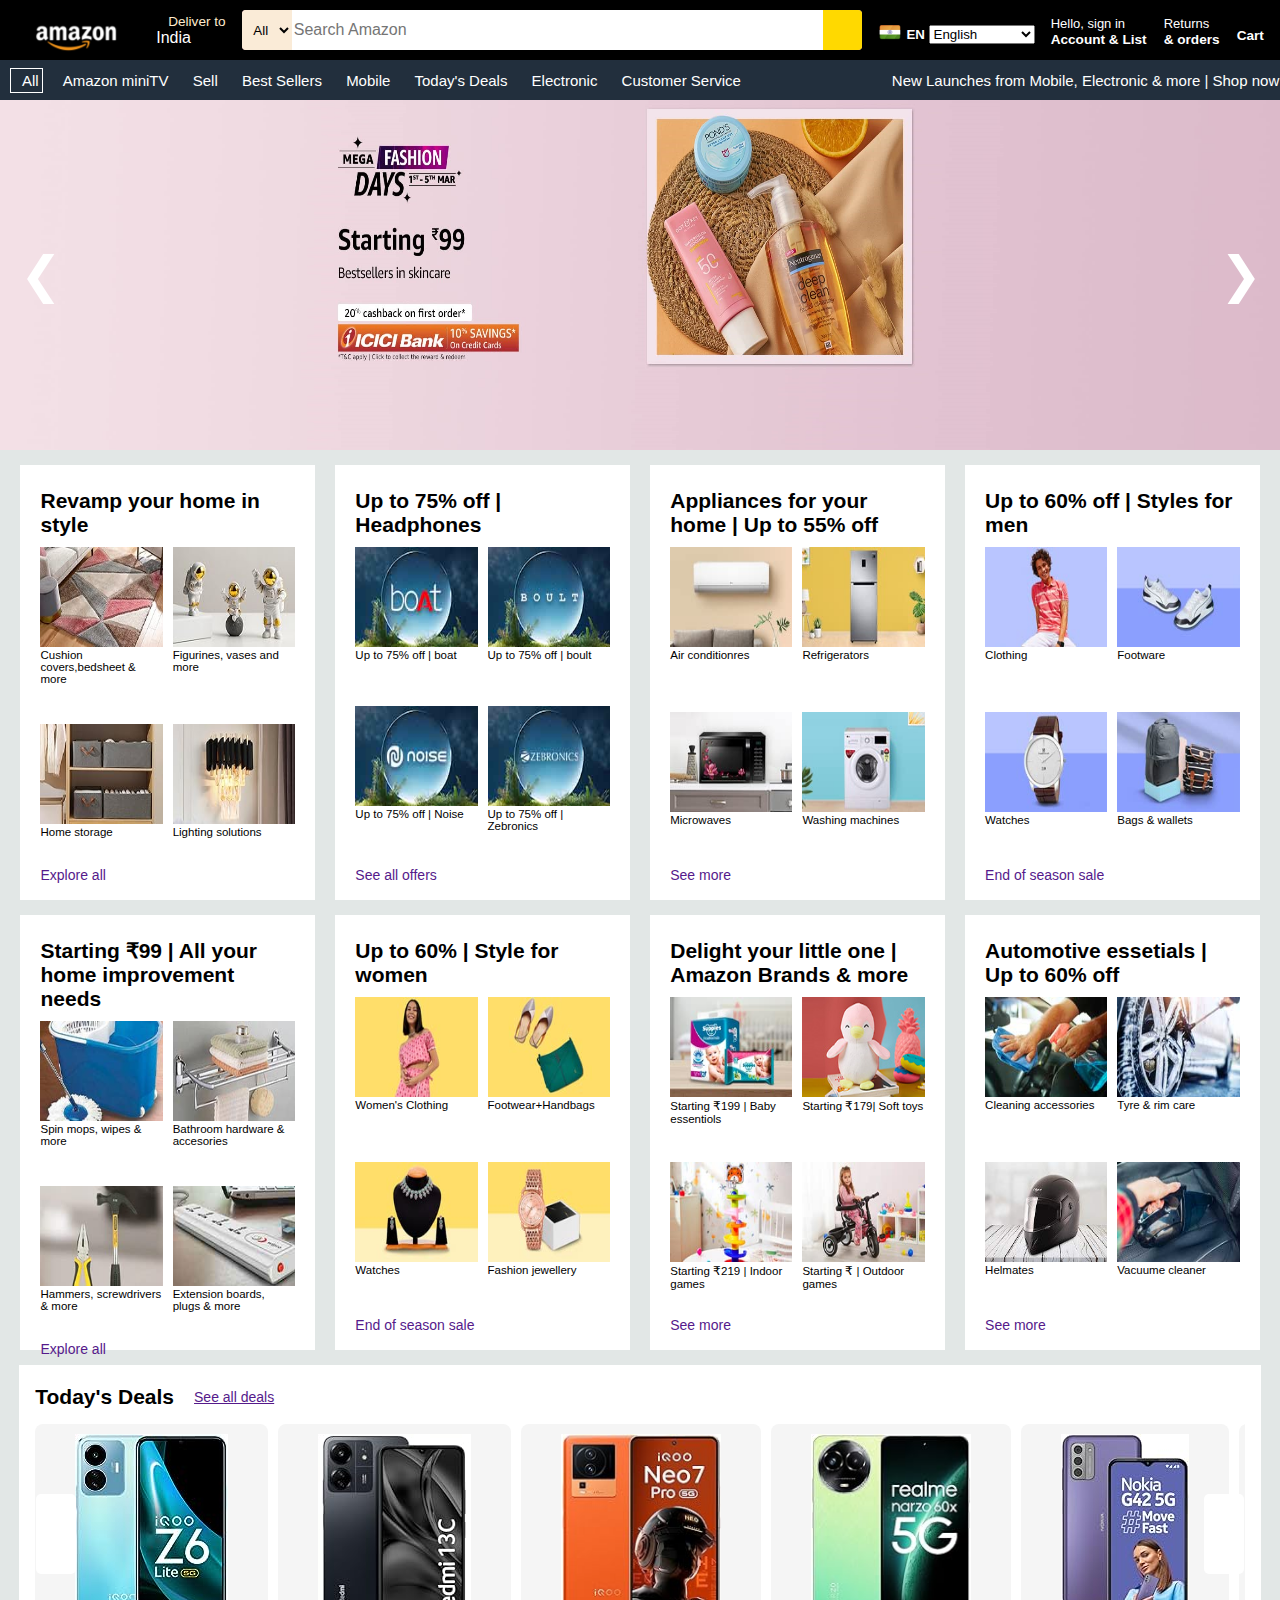
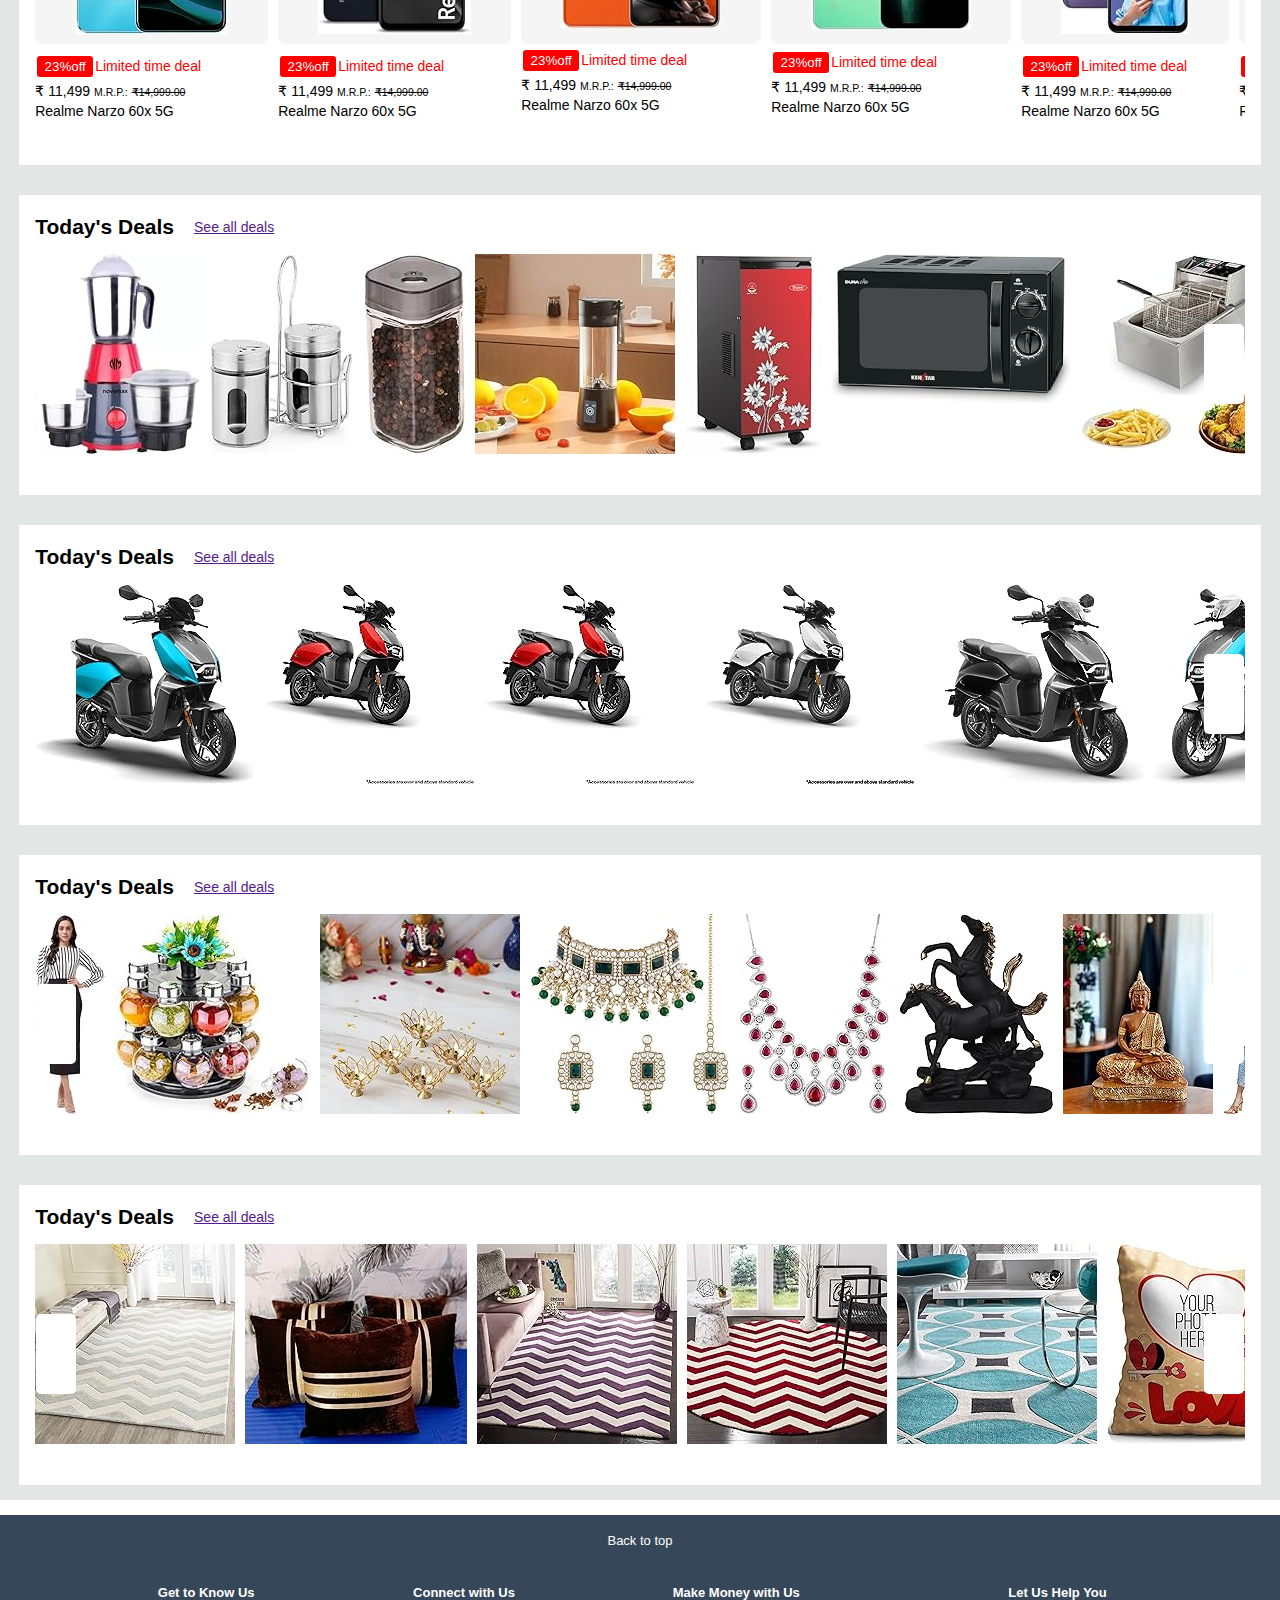
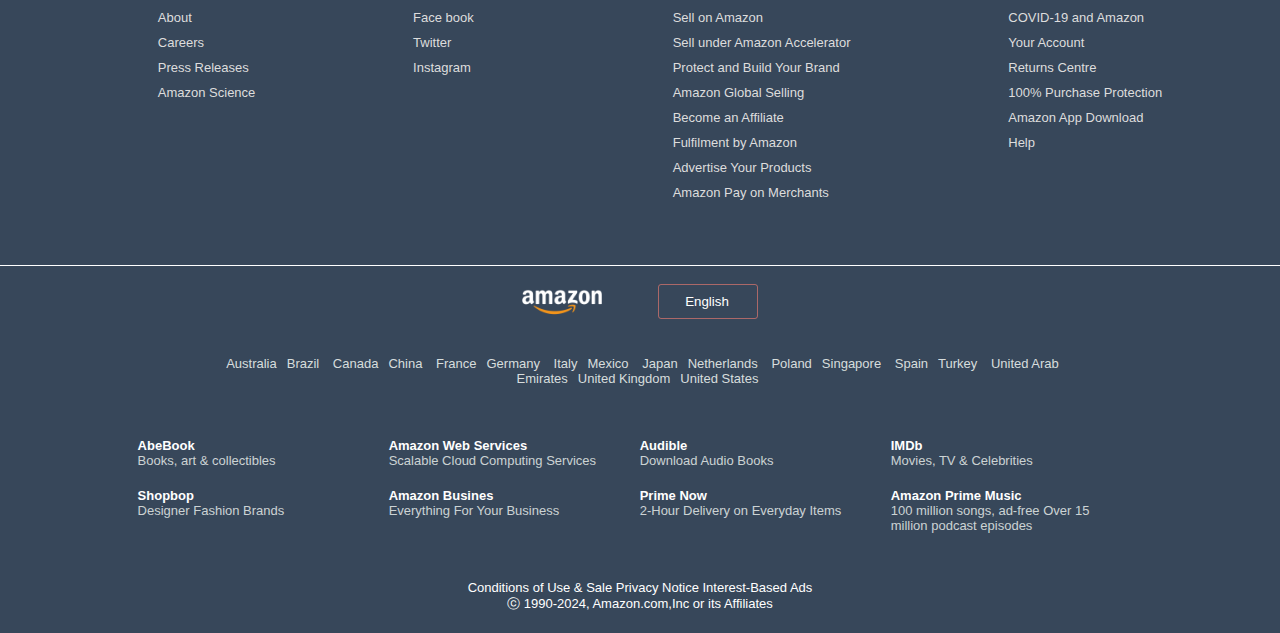
==== index.html @ b61727db "update" ====
<!DOCTYPE html>
<html lang="en">

<head>
  <meta charset="UTF-8">
  <meta name="viewport" content="width=device-width, initial-scale=1.0">
  <link rel="stylesheet" href="https://cdnjs.cloudflare.com/ajax/libs/font-awesome/6.4.0/css/all.min.css"
    integrity="sha512-iecdLmaskl7CVkqkXNQ/ZH/XLlvWZOJyj7Yy7tcenmpD1ypASozpmT/E0iPtmFIB46ZmdtAc9eNBvH0H/ZpiBw=="
    crossorigin="anonymous" referrerpolicy="no-referrer" />
  <link rel="stylesheet" href="style.css">
  <link rel="stylesheet" href="style2.css">
  <title>Amazon</title>
</head>

<body>

  <!-- left slide menu bar -->
  <div class="sidebar">
    <div class="hdn-head">
      <div class="sign">
        <i class="fa-solid fa-circle-user"></i>
        <h2>Hello, Sign in</h2>
      </div>
        <div class="xmark" onclick="toggleSidebar()"><i class="fa-solid fa-xmark"></i></div>
    </div>
    <div class="hdn-content">
        <h3>Digital Content & Devices</h3>
        <ul>
            <div>
                <li>Amazon Music</li><i class="fa-solid fa-angle-right"></i>
            </div>
            <div>
                <li>Kindle E-Readers & Books</li><i class="fa-solid fa-angle-right"></i>
            </div>
            <div>
                <li>Appstore for Android</li><i class="fa-solid fa-angle-right"></i>
            </div>
        </ul>
        <div class="line"></div>
    </div>
    <div class="hdn-content">
        <h3>Shop By Department</h3>
        <ul>
            <div>
                <li>Electronics</li><i class="fa-solid fa-angle-right"></i>
            </div>
            <div>
                <li>Computers</li><i class="fa-solid fa-angle-right"></i>
            </div>
            <div>
                <li>Smart Homes</li><i class="fa-solid fa-angle-right"></i>
            </div>
            <div>
                <li>Arts & Crafts</li><i class="fa-solid fa-angle-right"></i>
            </div>
        </ul>
        <div class="line"></div>
    </div>
    <div class="hdn-content">
        <h3>Programs & Features</h3>
        <ul>
            <div>
                <li>Gift Cards & Mobile Recharges</li><i class="fa-solid fa-angle-right"></i>
            </div>
            <div>
                <li>Flight Tickets</li><i class="fa-solid fa-angle-right"></i>
            </div>
            <div>
                <li>Clearance Store</li><i class="fa-solid fa-angle-right"></i>
            </div>
        </ul>
        <div class="line"></div>
    </div>
</div>
<!-- <div class="xmark" onclick="toggleSidebar()"><i class="fa-solid fa-xmark"></i></div> -->



  <header class="hide">
    <div class="navbar">
      <div class="nav-logo border">
        <div class="logo"></div>
        <!-- <span>.in</span> -->
      </div>
      <div class="nav-address border">
        <p class="address1">Deliver to</p>
        <div class="add-icon">
          <i class="fa-solid fa-location-dot"></i>
          <p class="address2">India</p>
        </div>
      </div>
      <div class="nav-search">
        <select class="search-select">
          <option>All</option>
          <option>Alexa Skills</option>
          <option>All Category</option>
          <option>Amazon Device</option>
          <option>Amazon Fashion</option>
          <option>Amazon Pharmacy</option>
        </select>
        <input placeholder="Search Amazon" class="search-input">
        <div class="search-icon">
          <i class="fa-solid fa-magnifying-glass"></i>

        </div>
      </div>
      <div class="lang">
        <img src="India-flag-icon-on-transparent-background-PNG-removebg-preview.png" alt="#">
        <!-- <h5>EN <span class="down"><select name="" id=""></select><i class="fa-solid fa-caret-down"></i></span></h5> -->
        <h5>EN <span class="down"><select name="" id="">
              <option value="">English</option>
              <option value="">हिन्दी - HI</option>
              <option value="">தமிழ் - TA</option>
              <option value="">తెలుగు - TE </option>
              <option value="">ಕನ್ನಡ - KN</option>
              <option value="">മലയാളം - ML</option>
              <option value="">বাংলা - BN</option>
              <option value="">मराठी - MR</option>
            </select></span></h5>
      </div>
      <div class="nav-singin border">
        <p><span>Hello, sign in</span></p>
        <p class="nav-secpanel-allond">Account & List <span class="down"><i class="fa-solid fa-caret-down"></i></span>
        </p>
      </div>
      <div class="nav-return border">
        <p><span>Returns</span></p>
        <p class="nav-second">& orders</p>

      </div>
      <div class="nav-cart border">
        <i class="fa-solid fa-cart-shopping"></i>
        Cart
      </div>
    </div>
  </header>

  <div class="panel hide">
    <div class="menu" onclick="toggleSidebar()">
    <i class="fa-solid fa-bars"></i>
     All
    </div>
    <div class="panel-ops">
      <p>Amazon miniTV</p>
      <p>Sell</p>
      <p>Best Sellers</p>
      <p>Mobile</p>
      <p>Today's Deals</p>
      <p>Electronic</p>
      <p>Customer Service</p>

    </div>
    <div class="panel-deal">
      New Launches from Mobile, Electronic & more | Shop now
    </div>

  </div>

  <div class="hero-section">
    <button class="display-btn" onclick="plusDivs(-1)">&#10094;</button>
    <img class="mySlides" src="Slide pics/Skincare-PC._CB579999615_.jpg">
    <img class="mySlides" src="Slide pics/D103625178_DesktopTallHero_3000x1200._CB574597993_.jpg">
    <img class="mySlides" src="Slide pics/PC_Hero_1_3000._CB582457311_.jpg">
    <img class="mySlides" src="Slide pics/UNREC_-_CURTAINS_3000x1200_PC_4thmarch._CB579998728_.jpg">
    <img class="mySlides" src="Slide pics/Under_1499_Tallhero_3000x1200._CB581730972_ (1).jpg">
    <img class="mySlides" src="Slide pics/WA_ETH_2x._CB580026909_.jpg">
    <button class="display-btn" onclick="plusDivs(1)">&#10095;</button>
  </div>
  </div>
  <div class="shop-section">
    <div class="box1 box">
      <div class="box-content">
        <h2>Revamp your home in style</h2>
        <!-- <div class="box-img" style="background-image: url('box1_image.jpg');"></div> -->
        <div class="box-img">
          <div class="img">
            <img src="serve/home style/186x116_Home_furnishings_2._SY116_CB584596691_.jpg" alt="#">
            <span>Cushion covers,bedsheet & more</span>
          </div>
          <div class="img">
            <img src="serve/home style/186x116_Home_decor_1._SY116_CB584596691_.jpg" alt="#">
            <span>Figurines, vases and more</span>
          </div>
          <div class="img">
            <img src="serve/home style/186x116_Home_storage_1._SY116_CB584596691_.jpg" alt="#">
            <span>Home storage</span>
          </div>
          <div class="img">
            <img src="serve/home style/186x116_Home_lighting_2._SY116_CB584596691_.jpg" alt="#">
            <span>Lighting solutions</span>
          </div>
        </div>
        <p><a href="">Explore all</a></p>
      </div>
    </div>
    <div class="box2 box">
      <div class="box-content">
        <h2>Up to 75% off | Headphones</h2>
        <!-- <div class="box-img" style="background-image: url('box2_image.jpg');"></div> -->
        <div class="box-img">
          <div class="img">
            <img src="serve/sound/Boat_Desktop_Qc_1x._SY116_CB577919562_.jpg" alt="#">
            <span>Up to 75% off | boat</span>
          </div>
          <div class="img">
            <img src="serve/sound/Boult_Desktop_Qc_1x._SY116_CB577919562_.jpg" alt="#">
            <span>Up to 75% off | boult</span>
          </div>
          <div class="img">
            <img src="serve/sound/Noise_Desktop_Qc_1x._SY116_CB577919562_.jpg" alt="#">
            <span>Up to 75% off | Noise</span>
          </div>
          <div class="img">
            <img src="serve/sound/Zebronics_Desktop_Qc_1x._SY116_CB577919562_.jpg" alt="#">
            <span>Up to 75% off | Zebronics</span>
          </div>
        </div>
        <p><a href="">See all offers</a></p>
      </div>
    </div>
    <div class="box3 box">
      <div class="box-content">
        <h2>Appliances for your home | Up to 55% off</h2>
        <!-- <div class="box-img" style="background-image: url('box3_image.jpg');"></div> -->
        <div class="box-img">
          <div class="img">
            <img src="serve/home/Appliances-QC-PC-186x116--B08RDL6H79._SY116_CB667322346_.jpg" alt="#">
            <span>Air conditionres</span>
          </div>
          <div class="img">
            <img src="serve/home/Appliances-QC-PC-186x116--B08345R1ZW._SY116_CB667322346_.jpg" alt="#">
            <span>Refrigerators</span>
          </div>
          <div class="img">
            <img src="serve/home/Appliances-QC-PC-186x116--B07G5J5FYP._SY116_CB667322346_.jpg" alt="#">
            <span>Microwaves</span>
          </div>
          <div class="img">
            <img src="serve/home/186x116---wm._SY116_CB667322346_.jpg" alt="#">
            <span>Washing machines</span>
          </div>
        </div>
        <p><a href="">See more</a></p>
      </div>
    </div>
    <div class="box4 box">
      <div class="box-content">
        <h2>Up to 60% off | Styles for men</h2>
        <!-- <div class="box-img" style="background-image: url('box4_image.jpg');"></div> -->
        <div class="box-img">
          <div class="img">
            <img src="serve/man style/MF-1-186-116._SY116_CB636110853_.jpg" alt="#">
            <span>Clothing</span>
          </div>
          <div class="img">
            <img src="serve/man style/MF-2-186-116._SY116_CB636110853_.jpg" alt="#">
            <span>Footware</span>
          </div>
          <div class="img">
            <img src="serve/man style/MF-3-186-116._SY116_CB636110853_.jpg" alt="#">
            <span>Watches</span>
          </div>
          <div class="img">
            <img src="serve/man style/MF-4-186-116._SY116_CB636110853_.jpg" alt="#">
            <span>Bags & wallets</span>
          </div>
        </div>
        <p><a href="">End of season sale</a></p>
      </div>
    </div>

    <div class="box1 box">
      <div class="box-content">
        <h2>Starting &#8377;99 | All your home improvement needs</h2>
        <!-- <div class="box-img" style="background-image: url('box5_image.jpg');"></div> -->
        <div class="box-img">
          <div class="img">
            <img src="serve/home improve/QC-adapts_186x116_4._SY116_CB600489960_.jpg" alt="#">
            <span>Spin mops, wipes & more</span>
          </div>
          <div class="img">
            <img src="serve/home improve/QC-adapts_186x116_3._SY116_CB600489960_.jpg" alt="#">
            <span>Bathroom hardware & accesories</span>
          </div>
          <div class="img">
            <img src="serve/home improve/QC-adapts_186x116_7._SY116_CB600489960_.jpg" alt="#">
            <span>Hammers, screwdrivers & more</span>
          </div>
          <div class="img">
            <img src="serve/home improve/QC-adapts_186x116_5._SY116_CB600489960_.jpg" alt="#">
            <span>Extension boards, plugs & more</span>
          </div>
        </div>
        <p><a href="">Explore all</a></p>
      </div>
    </div>
    <div class="box2 box">
      <div class="box-content">
        <h2>Up to 60% | Style for women</h2>
        <!-- <div class="box-img" style="background-image: url('box6_image.jpg');"></div> -->
        <div class="box-img">
          <div class="img">
            <img src="serve/women/WF1-186-116._SY116_CB636048992_.jpg" alt="#">
            <span>Women's Clothing</span>
          </div>
          <div class="img">
            <img src="serve/women/WF2-186-116._SY116_CB636048992_.jpg" alt="#">
            <span>Footwear+Handbags</span>
          </div>
          <div class="img">
            <img src="serve/women/WF3-186-116._SY116_CB636048992_.jpg" alt="#">
            <span>Watches</span>
          </div>
          <div class="img">
            <img src="serve/women/WF4-186-116._SY116_CB636048992_.jpg" alt="#">
            <span>Fashion jewellery</span>
          </div>
        </div>
        <p><a href="">End of season sale</a></p>
      </div>
    </div>
    <div class="box3 box">
      <div class="box-content">
        <h2>Delight your little one | Amazon Brands & more</h2>
        <!-- <div class="box-img" style="background-image: url('box7_image.jpg');"></div> -->
        <div class="box-img">
          <div class="img">
            <img src="serve/little one/QC_186x116_1._SY116_CB595777477_.jpg" alt="#">
            <span>Starting &#8377;199 | Baby essentiols</span>
          </div>
          <div class="img">
            <img src="serve/little one/1xDesktopQuadcardw_title-Card_3._SY116_CB572041871_.jpg" alt="#">
            <span>Starting &#8377;179| Soft toys</span>
          </div>
          <div class="img">
            <img src="serve/little one/QC_PC_186x116_6._SY116_CB585042283_.jpg" alt="#">
            <span>Starting &#8377;219 | Indoor games</span>
          </div>
          <div class="img">
            <img src="serve/little one/QC_PC_186x116_7._SY116_CB585040546_.jpg" alt="#">
            <span>Starting &#8377; | Outdoor games</span>
          </div>
        </div>
        <p><a href="">See more</a></p>
      </div>
    </div>
    <div class="box4 box">
      <div class="box-content">
        <h2>Automotive essetials | Up to 60% off</h2>
        <!-- <div class="box-img" style="background-image: url('box8_image.jpg');"></div> -->
        <div class="box-img">
          <div class="img">
            <img src="serve/Aotomative/Glasscare1X._SY116_CB410830553_.jpg" alt="#">
            <span>Cleaning accessories</span>
          </div>
          <div class="img">
            <img src="serve/Aotomative/Rim_tyrecare1x._SY116_CB410830552_.jpg" alt="#">
            <span>Tyre & rim care </span>
          </div>
          <div class="img">
            <img src="serve/Aotomative/Vega_helmet_186x116._SY116_CB405090404_.jpg" alt="#">
            <span>Helmates</span>
          </div>
          <div class="img">
            <img src="serve/Aotomative/Vaccum1x._SY116_CB410830552_.jpg" alt="#">
            <span>Vacuume cleaner</span>
          </div>
        </div>
        <p><a href="">See more</a></p>
      </div>
    </div>

    <!-- Today's Deal section -->

    <div class="items-sets" id="Slide-shop-item">
      <div class="Slider">
        <div class="info">
          <h2>Today's Deals</h2> <span><a href="">See all deals</a></span>
        </div>
        <!-- <button class="slide-btn" onclick="slider()">&#10094;</button> -->
          <div class="l-btn"><i class="fa-solid fa-chevron-left"></i></div>
          <div class="r-btn"><i class="fa-solid fa-chevron-right"></i></div>
        <div class="items">
          <!-- Today item -->
        </div>
        <!-- <button class="slide-btn" onclick="slider()">&#10095;</button> -->
      </div>
    </div>

    <!-- kitchen-sets deal -->

    <div class="items-sets">
      <div class="Slider">
        <div class="info">
          <h2>Today's Deals</h2> <span><a href="">See all deals</a></span>
        </div>
        <!-- <button class="slide-btn" onclick="slider()">&#10094;</button> -->
          <div class="l-btn l-btna "><i class="fa-solid fa-chevron-left"></i></div>
          <div class="r-btn l-btnb"><i class="fa-solid fa-chevron-right"></i></div>
        <div class="kitchens">
          <!-- Today item -->
        </div>
        <!-- <button class="slide-btn" onclick="slider()">&#10095;</button> -->
      </div>
    </div>

    <!-- Electric scooter Deal section -->

    <div class="items-sets">
      <div class="Slider">
        <div class="info">
          <h2>Today's Deals</h2> <span><a href="">See all deals</a></span>
        </div>
        <!-- <button class="slide-btn" onclick="slider()">&#10094;</button> -->
          <div class="l-btn l-btnc"><i class="fa-solid fa-chevron-left"></i></div>
          <div class="r-btn l-btnd"><i class="fa-solid fa-chevron-right"></i></div>
        <div class="scooters">
          <!-- Today item -->
        </div>
        <!-- <button class="slide-btn" onclick="slider()">&#10095;</button> -->
      </div>
    </div>

    <!-- new arrivals Deal section -->
    <div class="items-sets">
      <div class="Slider">
        <div class="info">
          <h2>Today's Deals</h2> <span><a href="">See all deals</a></span>
        </div>
        <div class="l-btn l-btne"><i class="fa-solid fa-chevron-left"></i></div>
        <div class="r-btn l-btnf"><i class="fa-solid fa-chevron-right"></i></div>
        <!-- <button class="slide-btn" onclick="slider()">&#10094;</button> -->
        <div class="arrivals">
          <!-- Today item -->
        </div>
        <!-- <button class="slide-btn" onclick="slider()">&#10095;</button> -->
      </div>
    </div>

    <!-- Carpets, Cushion cover Deal section -->
    <div class="items-sets">
      <div class="Slider">
        <div class="info">
          <h2>Today's Deals</h2> <span><a href="">See all deals</a></span>
        </div>
        <!-- <button class="slide-btn" onclick="slider()">&#10094;</button> -->
          <div class="l-btn l-btng"><i class="fa-solid fa-chevron-left"></i></div>
          <div class="r-btn l-btnh"><i class="fa-solid fa-chevron-right"></i></div>
        <div class="carpets">
          <!-- Today item -->
        </div>
        <!-- <button class="slide-btn" onclick="slider()">&#10095;</button> -->
      </div>
    </div>


  </div>




  <!-- Fotter Part -->
  <Footer>
    <div class="foot-panel1">
      Back to top
    </div>
    <div class="foot-panel2">
      <ul>
        <h4>Get to Know Us</h4>
        <a>About</a>
        <a>Careers</a>
        <a>Press Releases</a>
        <a>Amazon Science</a>
      </ul>
      <ul>
        <h4>Connect with Us</h4>
        <a>Face book</a>
        <a>Twitter</a>
        <a>Instagram</a>
      </ul>
      <ul>
        <h4>Make Money with Us</h4>
        <a>Sell on Amazon</a>
        <a>Sell under Amazon Accelerator</a>
        <a>Protect and Build Your Brand</a>
        <a>Amazon Global Selling</a>
        <a>Become an Affiliate</a>
        <a>Fulfilment by Amazon</a>
        <a>Advertise Your Products</a>
        <a>Amazon Pay on Merchants</a>
      </ul>
      <ul>
        <h4>Let Us Help You</h4>
        <a>COVID-19 and Amazon</a>
        <a>Your Account</a>
        <a>Returns Centre</a>
        <a>100% Purchase Protection</a>
        <a>Amazon App Download</a>
        <a> Help</a>
      </ul>

    </div>

    <div class="foot-pane13">
      <div class="foot-logo">
        <div class="logo"></div>
        <button><i class="fa-solid fa-globe"></i>English</button>
      </div>
    </div>

    <div class="foot-panel4">
      <div class="foot-pane">
        <span><a href="">Australia</a></span><span><a href="">Brazil</a></span>
        <span><a href="">Canada</a></span><span><a href="">China</a></span>
        <span><a href="">France</a></span><span><a href="">Germany</a></span>
        <span><a href="">Italy</a></span><span><a href="">Mexico</a></span>
        <span><a href="">Japan</a></span><span><a href="">Netherlands</a></span>
        <span><a href="">Poland</a></span><span><a href="">Singapore</a></span>
        <span><a href="">Spain</a></span><span><a href="">Turkey</a></span>
        <span><a href="">United Arab Emirates</a></span><span><a href="">United Kingdom</a></span><span><a
            href="">United States</a></span>
      </div>
    </div>

    <div class="foot-panel5">
      <div class="uper-content">
        <div class="content">
          <h4>AbeBook</h4>
          <p>Books, art & collectibles</p>
        </div>
        <div class="content">
          <h4>Amazon Web Services</h4>
          <p>Scalable Cloud Computing Services</p>
        </div>
        <div class="content">
          <h4>Audible</h4>
          <p>Download Audio Books</p>
        </div>
        <div class="content">
          <h4>IMDb</h4>
          <p>Movies, TV & Celebrities</p>
        </div>
      </div>
      <div class="down-content">
        <div class="content">
          <h4>Shopbop</h4>
          <p>Designer Fashion Brands</p>
        </div>
        <div class="content">
          <h4>Amazon Busines</h4>
          <p>Everything For Your Business</p>
        </div>
        <div class="content">
          <h4>Prime Now</h4>
          <p>2-Hour Delivery on Everyday Items</p>
        </div>
        <div class="content">
          <h4>Amazon Prime Music</h4>
          <p>100 million songs, ad-free Over 15 million podcast episodes</p>
        </div>
      </div>
    </div>

    <div class="privacy">
      <div class="noote">
        <span>Conditions of Use & Sale</span>
        <span>Privacy Notice</span>
        <span>Interest-Based Ads</span>
      </div>
      <span>&#9426; 1990-2024, Amazon.com,Inc or its Affiliates</span>
    </div>
  </Footer>
  <script src="index.js"></script>

</body>

</html>
---- style.css ----
* {
    margin: 0;
    font-size: Arial;
    border: border-box;
    font-family: sans-serif;
}
header{
    position: sticky;
    top: 0;
    z-index: 1000;
}
.navbar {
    height: 60px;
    background-color: black;
    color: white;
    display: flex;
    align-items: center;
    justify-content: space-evenly;
    width: 100%;
}
.hide{
    /* display: none; */
}

.nav-logo {
    position: relative;
    padding-top: 20px;
    display: flex;
    height: 60px;
    width: 100px;
    background-color: ;
    margin: 10px;
}


.nav-logo span {
    margin-top: 14px;
}

.logo {
    background-image: url("amazon_logo.png");
    background-size: cover;
    height: 50px;
    width: 100px;
    /* position: fixed; */
}

.border {
    border: 1px solid transparent;
}

.border span {
    font-size: 13px;
}

.border:hover {
    border: 1px solid white;
}

/**box2**/
.address1 {
    color: blanchedalmond;
    font-size: 0.85rem;
    margin-left: 15px;

}

.address2 {
    font-size: 1rem;
    margin-left: 3px;
}

.add-icon {
    display: flex;
    align-items: center;
}

/**box3**/
.nav-search {
    display: flex;
    justify-content: space-evenly;
    background-color: pink;
    width: 620px;
    height: 40px;
    border-radius: 4px;
}

.search-select {
    background-color: antiquewhite;
    width: 50px;
    text-align: center;
    border-top-left-radius: 4px;
    border-bottom-left-radius: 4px;
    border: none;
}

.search-input {
    width: 100%;
    font-size: 1rem;
    border: none;
}

.search-icon {
    width: 45px;
    display: flex;
    justify-content: center;
    align-items: center;
    font-size: 1.2rem;
    background-color: rgb(255, 217, 0);
    border-top-right-radius: 4px;
    border-bottom-right-radius: 4px;
    color: black;
}

.nav-search:hover {
    border: 2px solid orange;
}

.lang {
    margin-top: 5px;
    display: flex;
    gap: 3px;
}

.lang h5 {
    margin-top: 3px;
}

.lang img {
    height: 20px;
}

.down {
    color: #e2e7e6e3;
}

/**box 4 **/
span {
    font: size 0.5rem;
}

.nav-second,
.nav-secpanel-allond {
    font-size: 0.85em;
    font-weight: 700;
}

/**box6 **/
.nav-cart i {
    font-size: 30px;
}

.nav-cart {
    font-size: 0.85rem;
    font-weight: 700;

    /**panel**/
}

.panel {
    width: 100%;
    height: 40px;
    background-color: #222f3d;
    display: flex;
    color: white;
    align-items: center;
    justify-content: space-evenly;
    background-color: c;
    font-size: 15px;
}

.menu {
    margin-left: 10px;
    background-color: ;
    display: flex;
    gap: 8px;
    border: 1px solid white;
    padding: 3px;
    cursor: pointer;
}

.panel-ops p {
    font-family: Arial, Helvetica, sans-serif;
}

.panel-ops p {
    display: inline;
    margin-left: 20px;
}

.panel-ops {
    width: 70%;
    font-size: o.85rem;
}

.panel-deal {
    font-size: o.9rem;
    font-weight: 700px;
    width: 32%;
    background-color: ;
}

.hero-section {
    /* background-image: url("hero_image.jpg") ; */
    height: 350px;
    background-size: cover;
    display: flex;
    justify-content: center;
    align-items: flex-end;
    width: 100%;
}

.hero-section img {
    height: 350px;
    width: 100%;
    background-size: cover;
    background-repeat: no-repeat;
}

/**slide button**/
.hero-section {
    position: relative;
    max-width: 100%;
    overflow: hidden;
}

.mySlides {
    display: none;
    width: 100%;
}

.display-btn {
    position: absolute;
    top: 50%;
    height: 95%;
    width: 60px;
    transform: translateY(-50%);
    color: #fff;
    cursor: pointer;
    padding: 10px;
}

.display-btn:hover {
    border: 2px solid white;
    border-radius: 5px;
}

.display-btn:first-child {
    left: 10px;
}

.display-btn:last-child {
    right: 10px;
}

@media only screen and (max-width: 768px) {
    .display-btn {
        font-size: 18px;
        padding: 8px;
    }
}

.hero-section button {
    font-size: 50px;
    color: white;
    background: none;
    border: none;
}

/**shop sectio**/
.shop-section {
    display: flex;
    flex-wrap: wrap;
    /**4 box next line**/
    justify-content: space-evenly;
    background-color: #e2e7e6;
    font-size: 14px;
}

.box {
    height: 400px;
    width: 23%;
    background-color: white;
    padding: 20px 0px 15px;
    margin-top: 15px;
}

.box-img {
    margin-top: 10px;
    background-color: ;
    height: 320px;
    display: grid;
    grid-template-columns: repeat(2, 1fr);
    gap: 10px;
}

.img {

    font-size: 11.5px;
    position: relative;
}

.img img {
    width: 100%;
    height: 100px;
}

.box-content {
    padding: 4px;
}

.box-content {
    margin-left: 1rem;
    margin-right: 1rem;
}

.box-content a {
    text-decoration: none;
}

.box-content p {
    color: #007185;
}

/* Today deal items */

#Slide-shop-item{
    height: 360px;
    width: 97%;
    background-color: white;
    padding: 20px 0px 20px;
    margin: 15px;
}

.Slider{
    margin-left: 1rem;
    margin-right: 1rem;
    height: 330px;
    background-color:;
}

.info{
    display: flex;
    align-items: center;
    gap: 20px;
    background-color:;
}

.items{
    display: flex;
    gap: 10px;
    height: 100px;
    background-color: ;
    height: 350px;
    overflow-x: scroll;
    overflow-y: hidden;
}


.item{
    margin-top: 15px;
    display: flex;
    flex-direction: column;
    gap: 10px;
    height: 220px;
    width: 240px;
    background-color: whitesmoke;
    border-radius: 8px;
}

.item img{
    padding: 10px 40px 10px 40px;
    height: 200px;
    /* width: 180px; */
}

.offers{
display: flex;
flex-direction: column;
gap: 4px;
}

.offer{
    color: red;
}
.offer button{
    border-radius: 3px;
    padding: 3px;
    width: 3.5rem;
    background-color: red;
    border: none;
    color: #fff;
    margin: 2px;
}
.mrp{
    display: flex;
    gap: 4px;
}
.mrp p{
    text-decoration-line: line-through;
}

.mrp p,.rate{
    margin-top: 3px;
    font-size:10.5px;
}

/* kitchen items */

.items-sets{
    height: 260px;
    width: 97%;
    background-color: white;
    padding: 20px 0px 20px;
    margin: 15px;
}

.kitchens{
    display: flex;
    gap: 10px;
    height: 100px;
    background-color: ;
    height: 250px;
    overflow-x: scroll;
    overflow-y: hidden;
}

.kitchen{
    margin-top: 15px;
    display: flex;
    flex-direction: column;
    gap: 10px;
    height: 220px;
    width: 240px;
    /* background-color: whitesmoke; */
    border-radius: 8px;
}

/* Scooter store content */

.scooters{
    display: flex;
    gap: 10px;
    height: 100px;
    background-color: ;
    height: 250px;
    overflow-x: scroll;
    overflow-y: hidden;
}

/* arrivale store content */

.arrivals{
    display: flex;
    gap: 10px;
    height: 100px;
    background-color: ;
    height: 250px;
    overflow-x: scroll;
    overflow-y: hidden;
}

/* carpets store content */

.carpets{
    display: flex;
    gap: 10px;
    height: 100px;
    background-color: ;
    height: 250px;
    overflow-x: scroll;
    overflow-y: hidden;
}

/* for kitchen ,scooter, arrivel and carpets */

.items-sets .Slider {
    position: relative;
  }
  
  .items-sets .l-btn,
  .items-sets .r-btn {
    position: absolute;
    top: 45%;
    transform: translateY(-50%);
    height: 80px;
    width: 40px;
    font-size: 25px;
    color: black;
    cursor: pointer;
    background-color: white;
    border-radius: 5px;
    display: flex;
    justify-content: center;
    align-items: center;
  }
  
  .items-sets .l-btn {
    left: 1px;
  }
  
  .items-sets .r-btn {
    right: 1px;
  }
  
  .items-sets .l-btn:hover,
  .items-sets .r-btn:hover {
    background-color: #e2e7e6;
  }
  
  /* Adjust size for smaller screens */
  @media only screen and (max-width: 768px) {
    .items-sets .l-btn,
    .items-sets .r-btn {
      height: 30px;
      width: 30px;
      font-size: 16px;
    }
  }
  


/**footer**/
footer {
    margin-top: 15px;
    background-color:#37475a;
    font-size: 13px;
}

.foot-panel1 {
    background-color: #37475a;
    color: white;
    height: 50px;
    display: flex;
    justify-content: center;
    align-items: center;
    text-size-adjust: 0.85rem;
}

.foot-panel2 {
    /* background-color: #222f3d; */
    color: white;
    height: 300px;
    display: flex;
    justify-content: space-evenly;
}

ul {
    margin-top: 20px;
}

ul a {
    display: block;
    font-size: o.85rem;
    margin-top: 10px;
    color: #dddddd;

}

.foot-pane13 {
    /* background-color: #222f3d; */
    color: white;
    border-top: 0.5px solid white;
    height: 70px;
    display: flex;
    justify-content: center;
    align-items: center;
    width: 100%;
}

.foot-logo{
    display: flex;
    background-color: ;
    justify-content: space-between;
    width: 20%;
}

.foot-logo button{
    margin: 10px;
    height: 35px;
    width: 100px;
    display: flex;
    justify-content: center;
    align-items: center;
    gap: 10px;
    padding-right: 18px;
    background: none;
    color: white;
    border: 1px solid rgba(250, 128, 114, 0.596);
    border-radius: 3px;
}

.logo {
    background-image: url("amazon_logo.png");
    background-size: cover;
    height: 50px;

}

.foot-panel4{
    height: 30px;
    color: white;
    width: 100%;
    display: flex;
    align-items: center;
    justify-content: center;
    margin-top: 20px;    
}

.foot-pane{
    width:71%;
    margin: 20px;
    text-align: center;
}
.foot-pane span a{
    color: #e2e7e6f1;
    text-decoration: none;
    margin: 5px;
}
.foot-pane span:hover{
    text-decoration: underline;
}

.foot-panel5{
    color: white;
    display: flex;
    flex-direction:column ;
    justify-content: center;
    align-items: center;
    margin-top: 40px;
    background-color:;
    padding: 12px;
    /* flex-wrap: wrap; */
    /* width: 100%; */
    gap: 20px;
}

.uper-content,.down-content{
    width: 80%;
    background-color: ;
    display: flex;
    gap: 30px;
}

.content{
    width: 22%;
    margin: px;
    background-color: ;
}

.content p{
    color: #e2e7e6e1;
}

.content:hover{
    text-decoration: underline ;
}

.privacy{
    color: white;
    display: flex;
    flex-direction: column;
    align-items: center;
    padding: 20px;
    margin-top:15px;
}



.sidebar {
    background-color: white;
    width: 350px;
    height: 100%;
    transform: translateX(-350px);
    transition: all 0.5s;
    position: absolute;
    z-index: 1000;
    overflow-y: scroll;
    /* box-shadow: 2px 2px 30px black; */
}

.hdn-head {
    background-color: #232f3e;
    height: 70px;
    width: 100%;
    color: white;
    text-align: center;
    display: flex;
    justify-content: space-between;
}

.hdn-head h2 {
    line-height: 60px;
    color: white;
}

.sign {
    display: flex;
    gap: 10px;
    margin-left: 20px;
}

.sign>i {
    font-size: 25px;
    margin-top: 15px;
}

.hdn-content {
    padding: 15px;
}

.hdn-content h3 {
    padding: 20px 20px;
    color: rgb(39, 39, 39);
}

.hdn-content ul div {
    display: flex;
    cursor: pointer;
    transition: all 0.2s;
    font-size: rgb(70, 70, 70);
    font-size: 14px;
    padding: 15px 20px 20px 0px;
    list-style: none;
    justify-content: space-between;
}

.xmark {
    left: 0;
    font-size: 30px;
    cursor: pointer;
    padding: 15px;
    background-color: ;
}

.xmark i {
    color: white;
}
---- style2.css ----
@media screen and (max-width: 1060px) {
    header {
  
    }

    .panel{
    
    }
    .nav-search{
        width: 50%;
        
    }
    .box{
        width: 50%;
        height: auto;
    }

    .shop-section{
        display: flex;
        justify-content: space-around;
        /* flex-direction: column; */
    }
    .box img{
         width: 100%;
         display: flex;
         flex-direction: column;
    }

    .foot-panel2{
          width: 100%;
          display: flex;
          justify-content: space-around;
          margin: auto;
    }
    .foot-panel2  ul{
        width: 70%; 
    }
    .span{
        width: 20%;
        display: flex;
        /* flex-wrap: wrap; */
    }
  }
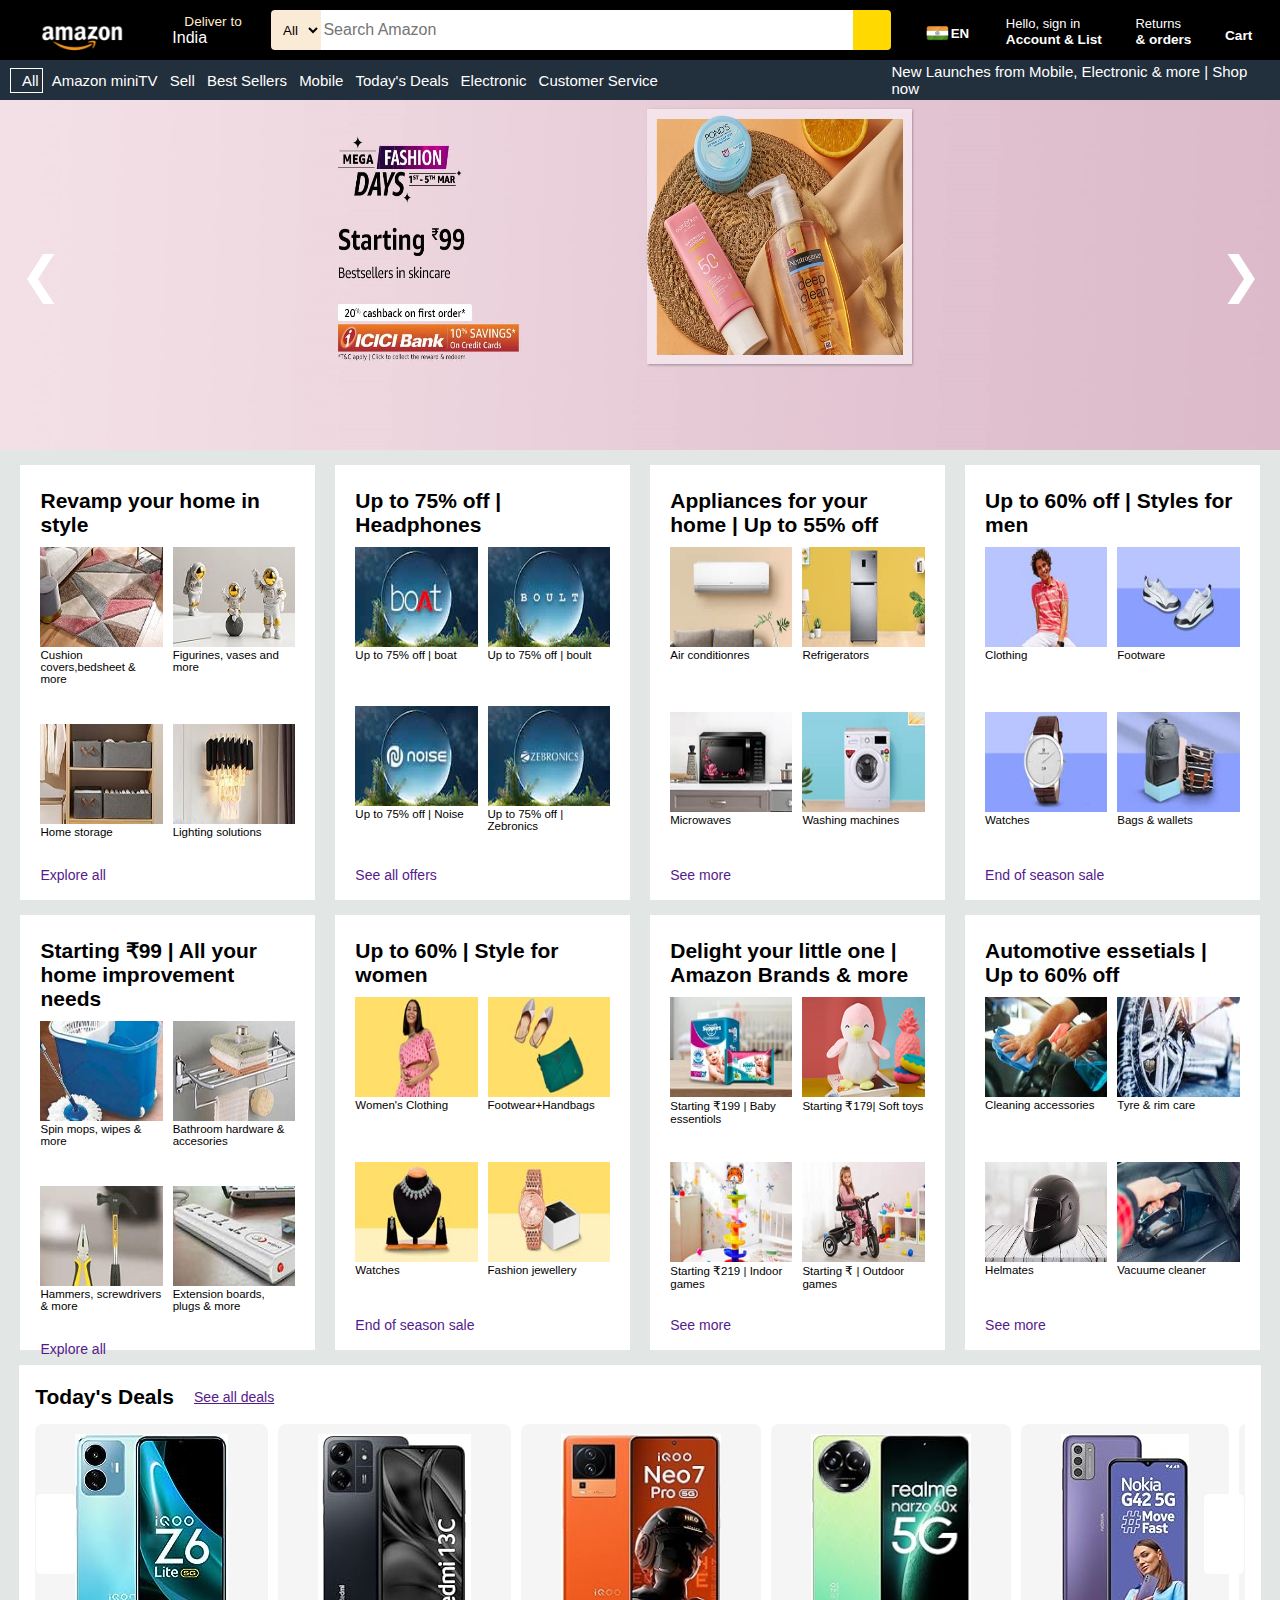
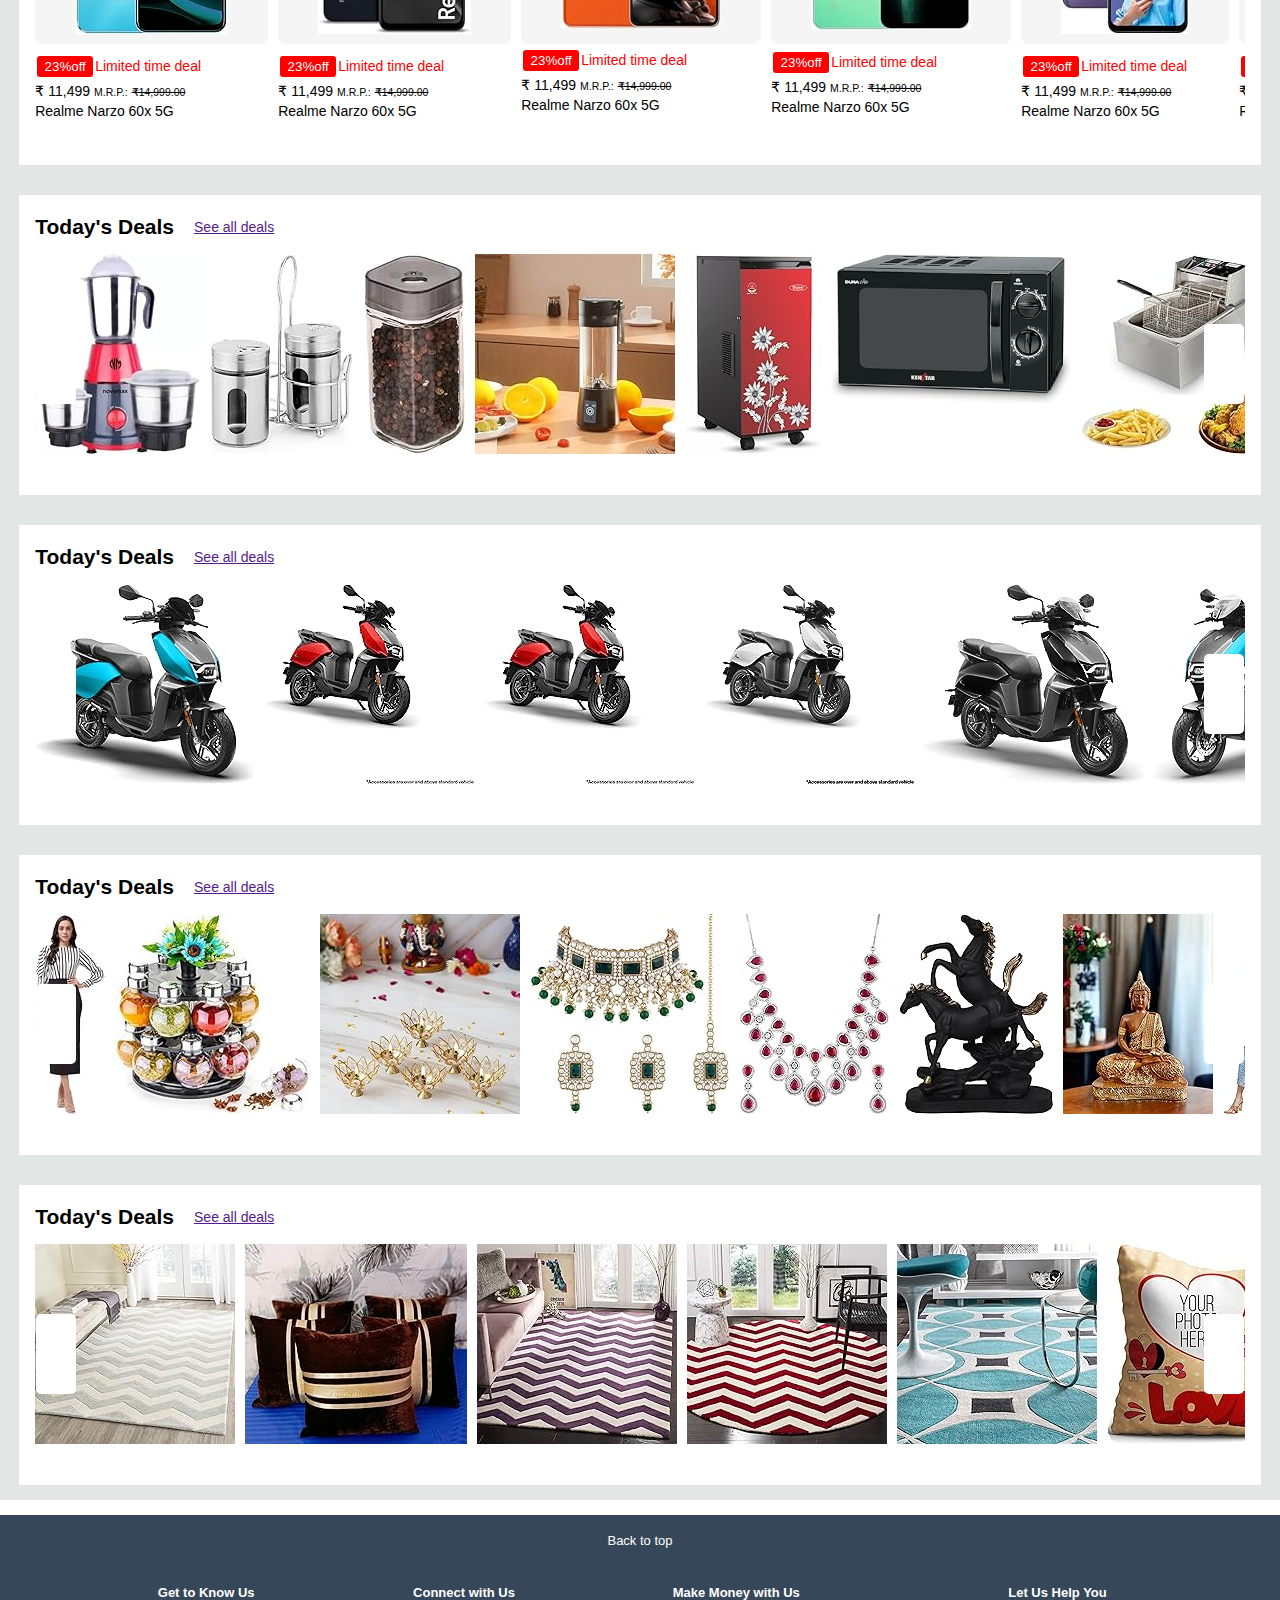
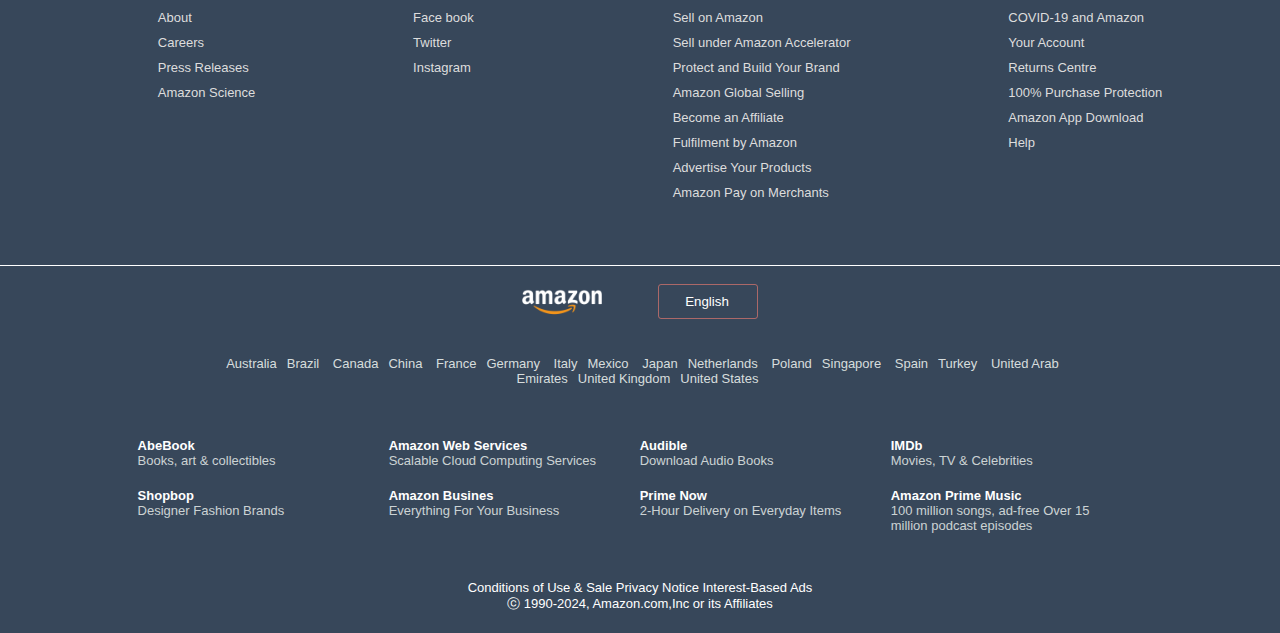
==== commit 2fa5aeba: "In nav,add language and Account List" ====
--- a/index.html
+++ b/index.html
@@ -21,64 +21,118 @@
         <i class="fa-solid fa-circle-user"></i>
         <h2>Hello, Sign in</h2>
       </div>
-        <div class="xmark" onclick="toggleSidebar()"><i class="fa-solid fa-xmark"></i></div>
+      <div class="xmark"><i class="fa-solid fa-xmark"></i></div>
     </div>
     <div class="hdn-content">
-        <h3>Digital Content & Devices</h3>
+      <h3>Digital Content & Devices</h3>
+      <ul>
+        <div>
+          <li>Amazon Music</li><i class="fa-solid fa-angle-right"></i>
+        </div>
+        <div>
+          <li>Kindle E-Readers & Books</li><i class="fa-solid fa-angle-right"></i>
+        </div>
+        <div>
+          <li>Appstore for Android</li><i class="fa-solid fa-angle-right"></i>
+        </div>
+      </ul>
+      <div class="line"></div>
+    </div>
+    <div class="hdn-content">
+      <h3>Shop By Department</h3>
+      <ul>
+        <div>
+          <li>Electronics</li><i class="fa-solid fa-angle-right"></i>
+        </div>
+        <div>
+          <li>Computers</li><i class="fa-solid fa-angle-right"></i>
+        </div>
+        <div>
+          <li>Smart Homes</li><i class="fa-solid fa-angle-right"></i>
+        </div>
+        <div>
+          <li>Arts & Crafts</li><i class="fa-solid fa-angle-right"></i>
+        </div>
+      </ul>
+      <div class="line"></div>
+    </div>
+    <div class="hdn-content">
+      <h3>Programs & Features</h3>
+      <ul>
+        <div>
+          <li>Gift Cards & Mobile Recharges</li><i class="fa-solid fa-angle-right"></i>
+        </div>
+        <div>
+          <li>Flight Tickets</li><i class="fa-solid fa-angle-right"></i>
+        </div>
+        <div>
+          <li>Clearance Store</li><i class="fa-solid fa-angle-right"></i>
+        </div>
+      </ul>
+      <div class="line"></div>
+    </div>
+  </div>
+
+  <!-- For Language List -->
+  <div class="language show">
+    <ul class="select-lang">
+      <li><input type="radio" name="language">English-EN</li>
+      <hr>
+      <li><input type="radio" name="language">हिन्दी - HI</li>
+      <li><input type="radio" name="language">தமிழ் - TA</li>
+      <li><input type="radio" name="language">తెలుగు - TE</li>
+      <li><input type="radio" name="language">ಕನ್ನಡ - KN</li>
+      <li><input type="radio" name="language">മലയാളം - ML</li>
+      <li><input type="radio" name="language">বাংলা - BN</li>
+      <li><input type="radio" name="language">मराठी - MR</li>
+    </ul>
+    <ul class="select-lang-1">
+      <li><a href="">Learn more</a></li>
+      <hr>
+      <span><img src="India-flag-icon-on-transparent-background-PNG-removebg-preview.png" alt="#">
+        <p>You are shopping on Amazon.in</p>
+      </span>
+      <li><a href="">Change country/region.</a></li>
+    </ul>
+  </div>
+
+  <!-- For Account and List -->
+
+  <div class="hdn-sign show">
+    <div class="hdn-table">
+      <div>
+        <h3>Your Lists</h3>
         <ul>
-            <div>
-                <li>Amazon Music</li><i class="fa-solid fa-angle-right"></i>
-            </div>
-            <div>
-                <li>Kindle E-Readers & Books</li><i class="fa-solid fa-angle-right"></i>
-            </div>
-            <div>
-                <li>Appstore for Android</li><i class="fa-solid fa-angle-right"></i>
-            </div>
+          <li>Create a List</li>
+          <li>Find a List & Registry</li>
+          <li>Amazon Smile Charity Lists</li>
         </ul>
-        <div class="line"></div>
-    </div>
-    <div class="hdn-content">
-        <h3>Shop By Department</h3>
+      </div>
+      <div class="hdn-line"></div>
+      <div>
+        <h3>Your Account</h3>
         <ul>
-            <div>
-                <li>Electronics</li><i class="fa-solid fa-angle-right"></i>
-            </div>
-            <div>
-                <li>Computers</li><i class="fa-solid fa-angle-right"></i>
-            </div>
-            <div>
-                <li>Smart Homes</li><i class="fa-solid fa-angle-right"></i>
-            </div>
-            <div>
-                <li>Arts & Crafts</li><i class="fa-solid fa-angle-right"></i>
-            </div>
+          <li>Account</li>
+          <li>Orders</li>
+          <li>Recommendations</li>
+          <li>Browsing History</li>
+          <li>Watchlist</li>
+          <li>Video Purchases</li>
+          <li>Kindle Unlimited</li>
+          <li>Content & Devices</li>
+          <li>Subscribe & Save Items</li>
+          <li>Membership</li>
+          <li>Music Library</li>
         </ul>
-        <div class="line"></div>
-    </div>
-    <div class="hdn-content">
-        <h3>Programs & Features</h3>
-        <ul>
-            <div>
-                <li>Gift Cards & Mobile Recharges</li><i class="fa-solid fa-angle-right"></i>
-            </div>
-            <div>
-                <li>Flight Tickets</li><i class="fa-solid fa-angle-right"></i>
-            </div>
-            <div>
-                <li>Clearance Store</li><i class="fa-solid fa-angle-right"></i>
-            </div>
-        </ul>
-        <div class="line"></div>
-    </div>
-</div>
-<!-- <div class="xmark" onclick="toggleSidebar()"><i class="fa-solid fa-xmark"></i></div> -->
-
-
-
-  <header class="hide">
+      </div>
+    </div>
+  </div>
+
+
+
+  <header>
     <div class="navbar">
-      <div class="nav-logo border">
+      <div class="nav-logo">
         <div class="logo"></div>
         <!-- <span>.in</span> -->
       </div>
@@ -91,12 +145,20 @@
       </div>
       <div class="nav-search">
         <select class="search-select">
-          <option>All</option>
+          <option title="abc">All</option>
+          <option>All Category</option>
           <option>Alexa Skills</option>
-          <option>All Category</option>
-          <option>Amazon Device</option>
+          <option>Amazon Devices</option>
           <option>Amazon Fashion</option>
           <option>Amazon Pharmacy</option>
+          <option>Appliances</option>
+          <option>Apps & Games</option>
+          <option>Audiable Audiobook</option>
+          <option>Baby</option>
+          <option>Beuty</option>
+          <option>Books</option>
+          <option>Car & Moterbike</option>
+          <option>Clothing & Accessories</option>
         </select>
         <input placeholder="Search Amazon" class="search-input">
         <div class="search-icon">
@@ -104,24 +166,22 @@
 
         </div>
       </div>
-      <div class="lang">
-        <img src="India-flag-icon-on-transparent-background-PNG-removebg-preview.png" alt="#">
-        <!-- <h5>EN <span class="down"><select name="" id=""></select><i class="fa-solid fa-caret-down"></i></span></h5> -->
-        <h5>EN <span class="down"><select name="" id="">
-              <option value="">English</option>
-              <option value="">हिन्दी - HI</option>
-              <option value="">தமிழ் - TA</option>
-              <option value="">తెలుగు - TE </option>
-              <option value="">ಕನ್ನಡ - KN</option>
-              <option value="">മലയാളം - ML</option>
-              <option value="">বাংলা - BN</option>
-              <option value="">मराठी - MR</option>
-            </select></span></h5>
+      <div class="lang border">
+        <div class="lan">
+          <img src="India-flag-icon-on-transparent-background-PNG-removebg-preview.png" alt="#">
+          <!-- <h5>EN <span class="down"><select name="" id=""></select><i class="fa-solid fa-caret-down"></i></span></h5> -->
+          <h5>EN
+            <i class="fa-solid fa-caret-down"></i>
+          </h5>
+        </div>
+        <div class="triangl show"><i class="fa-solid fa-triangle"></i></div>
       </div>
       <div class="nav-singin border">
         <p><span>Hello, sign in</span></p>
-        <p class="nav-secpanel-allond">Account & List <span class="down"><i class="fa-solid fa-caret-down"></i></span>
+        <p class="nav-secpanel-allond">Account & List
+          <span class="down"><i class="fa-solid fa-caret-down"></i></span>
         </p>
+        <div class="triangle show"><i class="fa-solid fa-triangle"></i></div>
       </div>
       <div class="nav-return border">
         <p><span>Returns</span></p>
@@ -135,10 +195,10 @@
     </div>
   </header>
 
-  <div class="panel hide">
+  <div class="panel">
     <div class="menu" onclick="toggleSidebar()">
-    <i class="fa-solid fa-bars"></i>
-     All
+      <i class="fa-solid fa-bars"></i>
+      All
     </div>
     <div class="panel-ops">
       <p>Amazon miniTV</p>
@@ -377,13 +437,11 @@
         <div class="info">
           <h2>Today's Deals</h2> <span><a href="">See all deals</a></span>
         </div>
-        <!-- <button class="slide-btn" onclick="slider()">&#10094;</button> -->
-          <div class="l-btn"><i class="fa-solid fa-chevron-left"></i></div>
-          <div class="r-btn"><i class="fa-solid fa-chevron-right"></i></div>
+        <div class="l-btn"><i class="fa-solid fa-chevron-left"></i></div>
+        <div class="r-btn"><i class="fa-solid fa-chevron-right"></i></div>
         <div class="items">
           <!-- Today item -->
         </div>
-        <!-- <button class="slide-btn" onclick="slider()">&#10095;</button> -->
       </div>
     </div>
 
@@ -394,13 +452,11 @@
         <div class="info">
           <h2>Today's Deals</h2> <span><a href="">See all deals</a></span>
         </div>
-        <!-- <button class="slide-btn" onclick="slider()">&#10094;</button> -->
-          <div class="l-btn l-btna "><i class="fa-solid fa-chevron-left"></i></div>
-          <div class="r-btn l-btnb"><i class="fa-solid fa-chevron-right"></i></div>
+        <div class="l-btn l-btna "><i class="fa-solid fa-chevron-left"></i></div>
+        <div class="r-btn l-btnb"><i class="fa-solid fa-chevron-right"></i></div>
         <div class="kitchens">
-          <!-- Today item -->
-        </div>
-        <!-- <button class="slide-btn" onclick="slider()">&#10095;</button> -->
+          <!-- kitchen item -->
+        </div>
       </div>
     </div>
 
@@ -411,13 +467,11 @@
         <div class="info">
           <h2>Today's Deals</h2> <span><a href="">See all deals</a></span>
         </div>
-        <!-- <button class="slide-btn" onclick="slider()">&#10094;</button> -->
-          <div class="l-btn l-btnc"><i class="fa-solid fa-chevron-left"></i></div>
-          <div class="r-btn l-btnd"><i class="fa-solid fa-chevron-right"></i></div>
+        <div class="l-btn l-btnc"><i class="fa-solid fa-chevron-left"></i></div>
+        <div class="r-btn l-btnd"><i class="fa-solid fa-chevron-right"></i></div>
         <div class="scooters">
-          <!-- Today item -->
-        </div>
-        <!-- <button class="slide-btn" onclick="slider()">&#10095;</button> -->
+          <!-- Electric item -->
+        </div>
       </div>
     </div>
 
@@ -429,11 +483,9 @@
         </div>
         <div class="l-btn l-btne"><i class="fa-solid fa-chevron-left"></i></div>
         <div class="r-btn l-btnf"><i class="fa-solid fa-chevron-right"></i></div>
-        <!-- <button class="slide-btn" onclick="slider()">&#10094;</button> -->
         <div class="arrivals">
           <!-- Today item -->
         </div>
-        <!-- <button class="slide-btn" onclick="slider()">&#10095;</button> -->
       </div>
     </div>
 
@@ -443,21 +495,14 @@
         <div class="info">
           <h2>Today's Deals</h2> <span><a href="">See all deals</a></span>
         </div>
-        <!-- <button class="slide-btn" onclick="slider()">&#10094;</button> -->
-          <div class="l-btn l-btng"><i class="fa-solid fa-chevron-left"></i></div>
-          <div class="r-btn l-btnh"><i class="fa-solid fa-chevron-right"></i></div>
+        <div class="l-btn l-btng"><i class="fa-solid fa-chevron-left"></i></div>
+        <div class="r-btn l-btnh"><i class="fa-solid fa-chevron-right"></i></div>
         <div class="carpets">
           <!-- Today item -->
         </div>
-        <!-- <button class="slide-btn" onclick="slider()">&#10095;</button> -->
-      </div>
-    </div>
-
-
+      </div>
+    </div>
   </div>
-
-
-
 
   <!-- Fotter Part -->
   <Footer>
@@ -498,7 +543,6 @@
         <a>Amazon App Download</a>
         <a> Help</a>
       </ul>
-
     </div>
 
     <div class="foot-pane13">
--- a/style.css
+++ b/style.css
@@ -4,11 +4,13 @@
     border: border-box;
     font-family: sans-serif;
 }
-header{
+
+header {
     position: sticky;
     top: 0;
     z-index: 1000;
 }
+
 .navbar {
     height: 60px;
     background-color: black;
@@ -18,8 +20,9 @@
     justify-content: space-evenly;
     width: 100%;
 }
-.hide{
-    /* display: none; */
+
+.hide {
+    display: none !important;
 }
 
 .nav-logo {
@@ -31,7 +34,6 @@
     background-color: ;
     margin: 10px;
 }
-
 
 .nav-logo span {
     margin-top: 14px;
@@ -47,6 +49,7 @@
 
 .border {
     border: 1px solid transparent;
+    padding: 5px;
 }
 
 .border span {
@@ -79,10 +82,11 @@
 .nav-search {
     display: flex;
     justify-content: space-evenly;
-    background-color: pink;
+    background-color: black;
     width: 620px;
     height: 40px;
-    border-radius: 4px;
+    /* border-radius: 4px; */
+    border: 2px solid transparent;
 }
 
 .search-select {
@@ -114,20 +118,33 @@
 
 .nav-search:hover {
     border: 2px solid orange;
+    border-radius: 7px;
 }
 
 .lang {
     margin-top: 5px;
     display: flex;
+    flex-direction: column;
     gap: 3px;
+    padding: 8px;
+    cursor: pointer;
+}
+
+.lan {
+    display: flex;
 }
 
 .lang h5 {
     margin-top: 3px;
+    display: ;
 }
 
 .lang img {
     height: 20px;
+}
+
+.nav-singin {
+    cursor: pointer;
 }
 
 .down {
@@ -183,14 +200,24 @@
     font-family: Arial, Helvetica, sans-serif;
 }
 
+.panel-ops {
+    margin-left: 5px;
+}
+
 .panel-ops p {
-    display: inline;
-    margin-left: 20px;
+    display: inline-block;
+    margin: 5 10px 10px 0;
+    padding: 3px;
+    border: 1px solid transparent;
+}
+
+.panel-ops p:hover {
+    border-color: white;
 }
 
 .panel-ops {
     width: 70%;
-    font-size: o.85rem;
+    font-size: o.95rem;
 }
 
 .panel-deal {
@@ -198,10 +225,15 @@
     font-weight: 700px;
     width: 32%;
     background-color: ;
+    padding: 4px;
+    border: 1px solid transparent;
+}
+
+.panel-deal:hover {
+    border: 1px solid white;
 }
 
 .hero-section {
-    /* background-image: url("hero_image.jpg") ; */
     height: 350px;
     background-size: cover;
     display: flex;
@@ -324,7 +356,7 @@
 
 /* Today deal items */
 
-#Slide-shop-item{
+#Slide-shop-item {
     height: 360px;
     width: 97%;
     background-color: white;
@@ -332,21 +364,21 @@
     margin: 15px;
 }
 
-.Slider{
+.Slider {
     margin-left: 1rem;
     margin-right: 1rem;
     height: 330px;
-    background-color:;
-}
-
-.info{
+    background-color: ;
+}
+
+.info {
     display: flex;
     align-items: center;
     gap: 20px;
-    background-color:;
-}
-
-.items{
+    background-color: ;
+}
+
+.items {
     display: flex;
     gap: 10px;
     height: 100px;
@@ -357,7 +389,7 @@
 }
 
 
-.item{
+.item {
     margin-top: 15px;
     display: flex;
     flex-direction: column;
@@ -368,22 +400,23 @@
     border-radius: 8px;
 }
 
-.item img{
+.item img {
     padding: 10px 40px 10px 40px;
     height: 200px;
     /* width: 180px; */
 }
 
-.offers{
-display: flex;
-flex-direction: column;
-gap: 4px;
-}
-
-.offer{
+.offers {
+    display: flex;
+    flex-direction: column;
+    gap: 4px;
+}
+
+.offer {
     color: red;
 }
-.offer button{
+
+.offer button {
     border-radius: 3px;
     padding: 3px;
     width: 3.5rem;
@@ -392,22 +425,25 @@
     color: #fff;
     margin: 2px;
 }
-.mrp{
+
+.mrp {
     display: flex;
     gap: 4px;
 }
-.mrp p{
+
+.mrp p {
     text-decoration-line: line-through;
 }
 
-.mrp p,.rate{
+.mrp p,
+.rate {
     margin-top: 3px;
-    font-size:10.5px;
+    font-size: 10.5px;
 }
 
 /* kitchen items */
 
-.items-sets{
+.items-sets {
     height: 260px;
     width: 97%;
     background-color: white;
@@ -415,7 +451,7 @@
     margin: 15px;
 }
 
-.kitchens{
+.kitchens {
     display: flex;
     gap: 10px;
     height: 100px;
@@ -425,7 +461,7 @@
     overflow-y: hidden;
 }
 
-.kitchen{
+.kitchen {
     margin-top: 15px;
     display: flex;
     flex-direction: column;
@@ -438,7 +474,7 @@
 
 /* Scooter store content */
 
-.scooters{
+.scooters {
     display: flex;
     gap: 10px;
     height: 100px;
@@ -450,7 +486,7 @@
 
 /* arrivale store content */
 
-.arrivals{
+.arrivals {
     display: flex;
     gap: 10px;
     height: 100px;
@@ -462,7 +498,7 @@
 
 /* carpets store content */
 
-.carpets{
+.carpets {
     display: flex;
     gap: 10px;
     height: 100px;
@@ -476,10 +512,10 @@
 
 .items-sets .Slider {
     position: relative;
-  }
-  
-  .items-sets .l-btn,
-  .items-sets .r-btn {
+}
+
+.items-sets .l-btn,
+.items-sets .r-btn {
     position: absolute;
     top: 45%;
     transform: translateY(-50%);
@@ -493,37 +529,38 @@
     display: flex;
     justify-content: center;
     align-items: center;
-  }
-  
-  .items-sets .l-btn {
+}
+
+.items-sets .l-btn {
     left: 1px;
-  }
-  
-  .items-sets .r-btn {
+}
+
+.items-sets .r-btn {
     right: 1px;
-  }
-  
-  .items-sets .l-btn:hover,
-  .items-sets .r-btn:hover {
+}
+
+.items-sets .l-btn:hover,
+.items-sets .r-btn:hover {
     background-color: #e2e7e6;
-  }
-  
-  /* Adjust size for smaller screens */
-  @media only screen and (max-width: 768px) {
+}
+
+/* Adjust size for smaller screens */
+@media only screen and (max-width: 768px) {
+
     .items-sets .l-btn,
     .items-sets .r-btn {
-      height: 30px;
-      width: 30px;
-      font-size: 16px;
+        height: 30px;
+        width: 30px;
+        font-size: 16px;
     }
-  }
-  
+}
+
 
 
 /**footer**/
 footer {
     margin-top: 15px;
-    background-color:#37475a;
+    background-color: #37475a;
     font-size: 13px;
 }
 
@@ -568,14 +605,14 @@
     width: 100%;
 }
 
-.foot-logo{
+.foot-logo {
     display: flex;
     background-color: ;
     justify-content: space-between;
     width: 20%;
 }
 
-.foot-logo button{
+.foot-logo button {
     margin: 10px;
     height: 35px;
     width: 100px;
@@ -597,72 +634,75 @@
 
 }
 
-.foot-panel4{
+.foot-panel4 {
     height: 30px;
     color: white;
     width: 100%;
     display: flex;
     align-items: center;
     justify-content: center;
-    margin-top: 20px;    
-}
-
-.foot-pane{
-    width:71%;
+    margin-top: 20px;
+}
+
+.foot-pane {
+    width: 71%;
     margin: 20px;
     text-align: center;
 }
-.foot-pane span a{
+
+.foot-pane span a {
     color: #e2e7e6f1;
     text-decoration: none;
     margin: 5px;
 }
-.foot-pane span:hover{
+
+.foot-pane span:hover {
     text-decoration: underline;
 }
 
-.foot-panel5{
-    color: white;
-    display: flex;
-    flex-direction:column ;
+.foot-panel5 {
+    color: white;
+    display: flex;
+    flex-direction: column;
     justify-content: center;
     align-items: center;
     margin-top: 40px;
-    background-color:;
+    background-color: ;
     padding: 12px;
     /* flex-wrap: wrap; */
     /* width: 100%; */
     gap: 20px;
 }
 
-.uper-content,.down-content{
+.uper-content,
+.down-content {
     width: 80%;
     background-color: ;
     display: flex;
     gap: 30px;
 }
 
-.content{
+.content {
     width: 22%;
     margin: px;
     background-color: ;
 }
 
-.content p{
+.content p {
     color: #e2e7e6e1;
 }
 
-.content:hover{
-    text-decoration: underline ;
-}
-
-.privacy{
+.content:hover {
+    text-decoration: underline;
+}
+
+.privacy {
     color: white;
     display: flex;
     flex-direction: column;
     align-items: center;
     padding: 20px;
-    margin-top:15px;
+    margin-top: 15px;
 }
 
 
@@ -679,6 +719,10 @@
     /* box-shadow: 2px 2px 30px black; */
 }
 
+.sidebarClose {
+    transform: translateX(0);
+}
+
 .hdn-head {
     background-color: #232f3e;
     height: 70px;
@@ -736,3 +780,197 @@
 .xmark i {
     color: white;
 }
+
+
+/* for Account List */
+.show {
+    display: none;
+}
+
+.active {
+    width: 100%;
+    z-index: 100;
+}
+
+.active-1 {
+    top: 70px;
+    width: 100%;
+    z-index: 99;
+}
+
+.active {
+    transform: translateX(0);
+}
+
+.fa-xmark.active {
+    display: block;
+}
+
+.hdn-sign.active {
+    display: block;
+}
+
+.triangle.active {
+    display: block;
+}
+
+.triangle {
+    position: absolute;
+    z-index: 2;
+    /* display:; */
+    right: 213px;
+    top: 41px;
+    background-color: transparent;
+    width: 0;
+    height: 0;
+    /* display:; */
+    /* transition:all 2s; */
+    border: 10px solid blue;
+    border-color: transparent transparent white transparent;
+}
+
+.triangle i {
+    z-index: 1000;
+    background-color: #222f3d;
+    color: #222f3d;
+}
+
+.hdn-sign {
+    position: absolute;
+    z-index: 101;
+    transition: all 2s;
+    /* display: none; */
+    width: 500px;
+    height: 380px;
+    top: 60px;
+    right: 80px;
+    background-color: white;
+    border-radius: 5px;
+}
+
+.hdn-table {
+    display: flex;
+    justify-content: space-around;
+    padding: 20px 0;
+}
+
+.hdn-table h3 {
+    font-size: 16px;
+    padding: 10px 0;
+}
+
+.hdn-table li {
+    color: rgb(84, 84, 84);
+    font-size: 13px;
+    padding: 5px 0;
+    cursor: pointer;
+}
+
+.hdn-line {
+    width: 0.5px;
+    color: black;
+    background-color: rgb(190, 190, 190);
+    height: 280px;
+}
+
+.stop-scroll {
+    overflow: hidden;
+    height: 100%;
+}
+
+
+/* for language selection bar */
+
+.language {
+    position: absolute;
+    z-index: 101;
+    transition: all 2s;
+    /* display: none; */
+    width: 250px;
+    height: 400px;
+    top: 60px;
+    right: 173px;
+    background-color: white;
+    border-radius: 5px;
+}
+
+.language ul {
+    list-style: none;
+}
+
+.language hr {
+    width: 80%;
+    margin-left: 28px;
+}
+
+.select-lang {
+    display: flex;
+    flex-direction: column;
+    gap: 10px;
+}
+
+.select-lang li {
+    display: flex;
+    gap: 10px;
+    font-size: 13px;
+}
+
+.select-lang li input {
+    height: 17px;
+    width: 17px;
+}
+
+.select-lang-1 {
+    font-size: 12px;
+    display: flex;
+    flex-direction: column;
+    gap: 8px;
+    padding-bottom: 15px;
+}
+
+.select-lang-1 span {
+    display: flex;
+}
+
+.select-lang-1 span p {
+    margin-top: 4px;
+}
+
+.select-lang-1 li {
+    margin-left: 1.6rem;
+}
+
+.select-lang-1 li a {
+    text-decoration: none;
+    color: #007185;
+}
+
+.select-lang-1 img {
+    height: 20px;
+}
+
+.triangl {
+    position: absolute;
+    z-index: 2;
+    /* display:; */
+    right: 357px;
+    top: 40px;
+    background-color: transparent;
+    width: 0;
+    height: 0;
+    /* display:; */
+    transition: all 2s;
+    border: 10px solid blue;
+    border-color: transparent transparent white transparent;
+}
+
+.triangl i {
+    z-index: 1000;
+    /* background-color: #222f3d; */
+    background-color: #fff;
+    color: #222f3d;
+}
+
+.show-1 {
+    display: none;
+}--- a/style2.css
+++ b/style2.css
@@ -1,43 +1,43 @@
 @media screen and (max-width: 1060px) {
     header {
-  
+        height: 50px;
+
     }
 
-    .panel{
-    
+    .panel {
+        height: 100px;
     }
-    .nav-search{
+
+    .panel-ops,.panel-deal {
+        /* display: flex; */
+        /* justify-content: space-around; */
+    }
+
+    .nav-search {
         width: 50%;
-        
+
     }
-    .box{
+
+    .box {
         width: 50%;
         height: auto;
     }
 
-    .shop-section{
+    .shop-section {
         display: flex;
         justify-content: space-around;
         /* flex-direction: column; */
     }
-    .box img{
-         width: 100%;
-         display: flex;
-         flex-direction: column;
+
+    .box img {
+        width: 100%;
+        display: flex;
+        flex-direction: column;
     }
 
-    .foot-panel2{
-          width: 100%;
-          display: flex;
-          justify-content: space-around;
-          margin: auto;
+    .foot-panel2 {
+        height: 100%;
     }
-    .foot-panel2  ul{
-        width: 70%; 
-    }
-    .span{
-        width: 20%;
-        display: flex;
-        /* flex-wrap: wrap; */
-    }
-  }
+
+
+}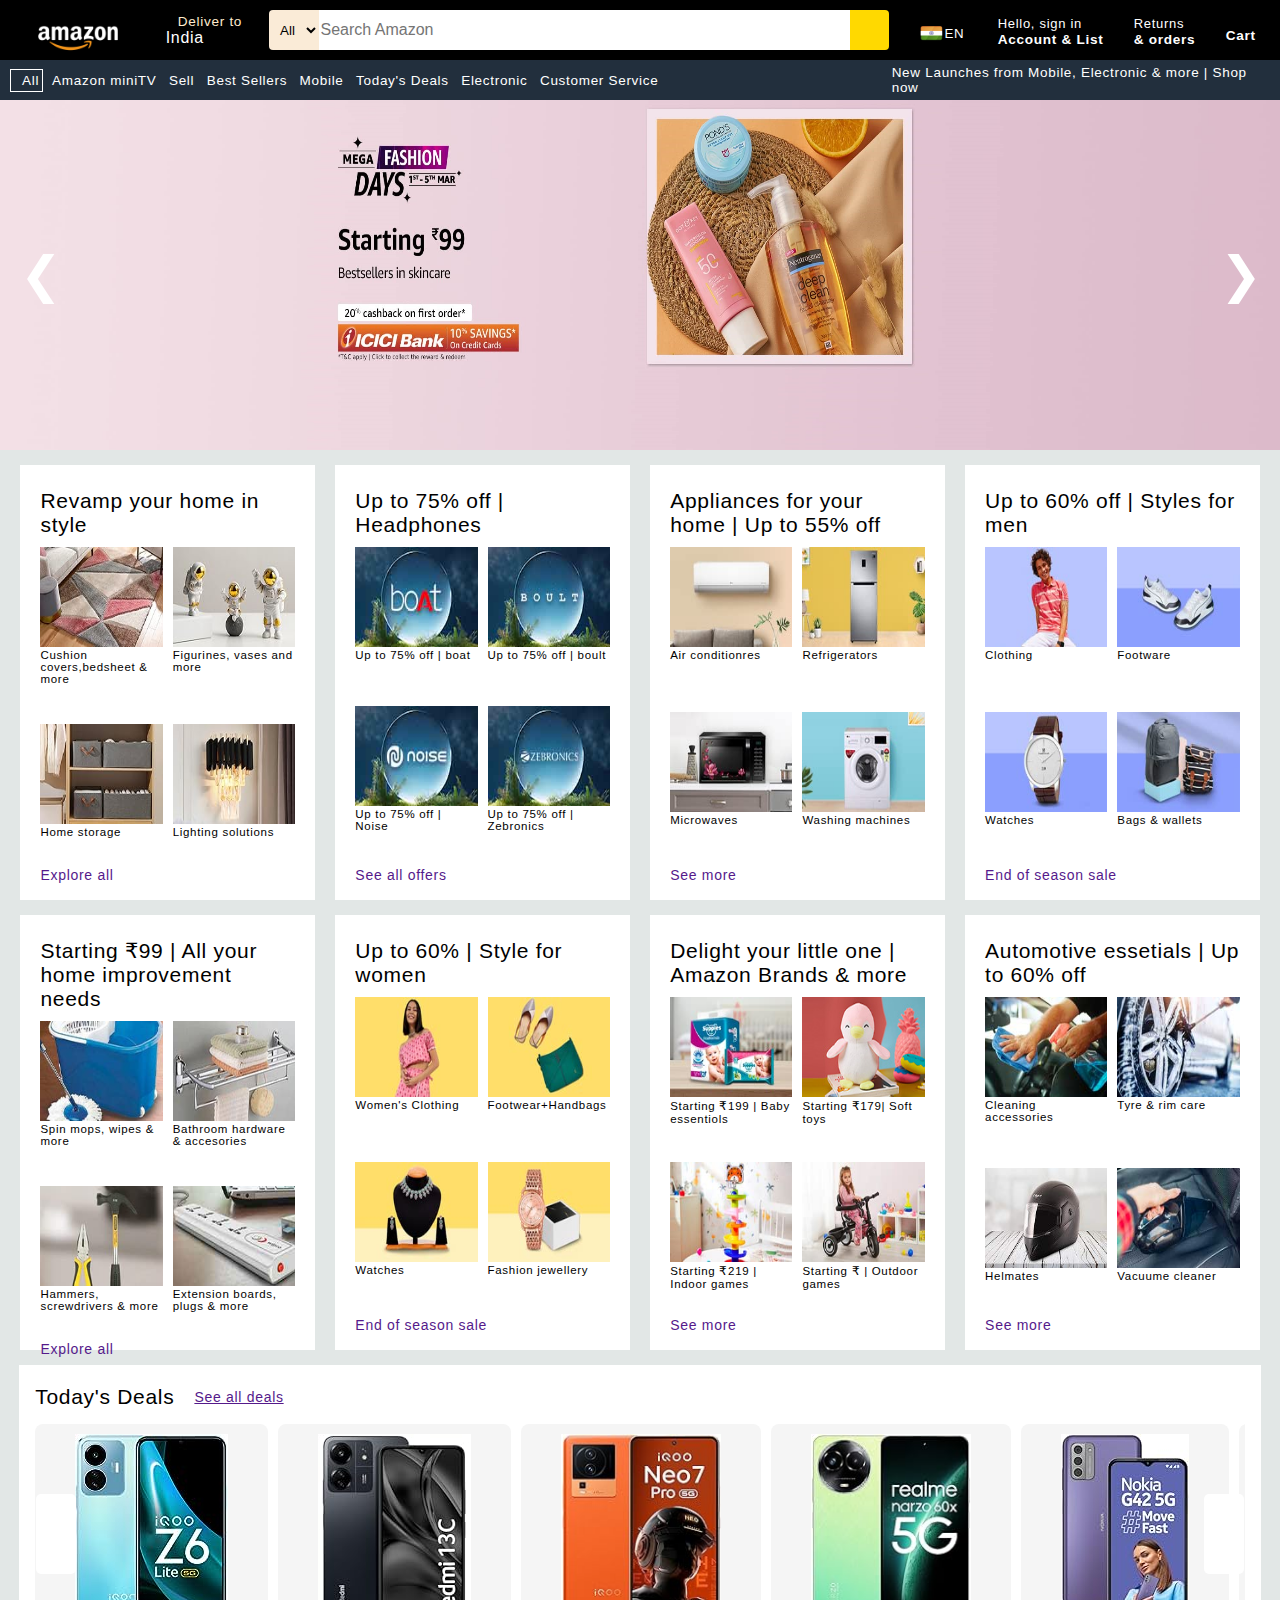
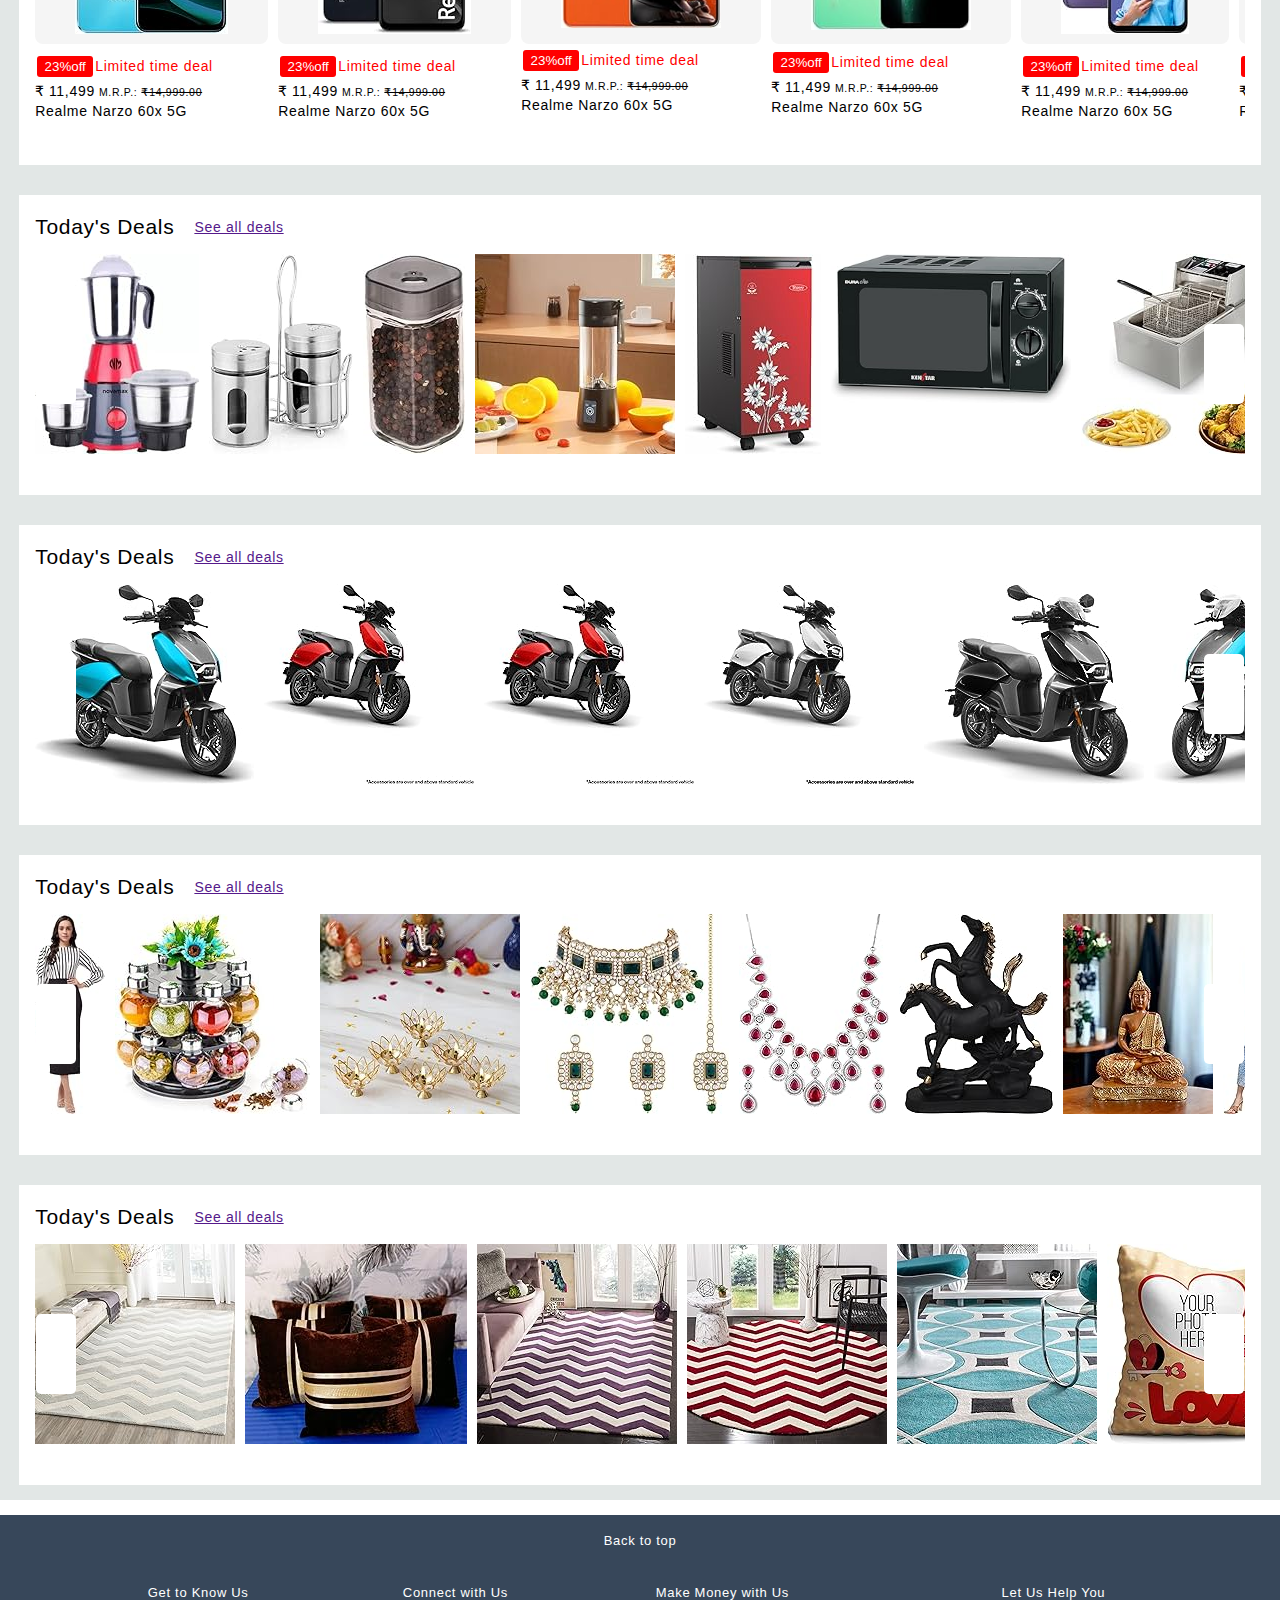
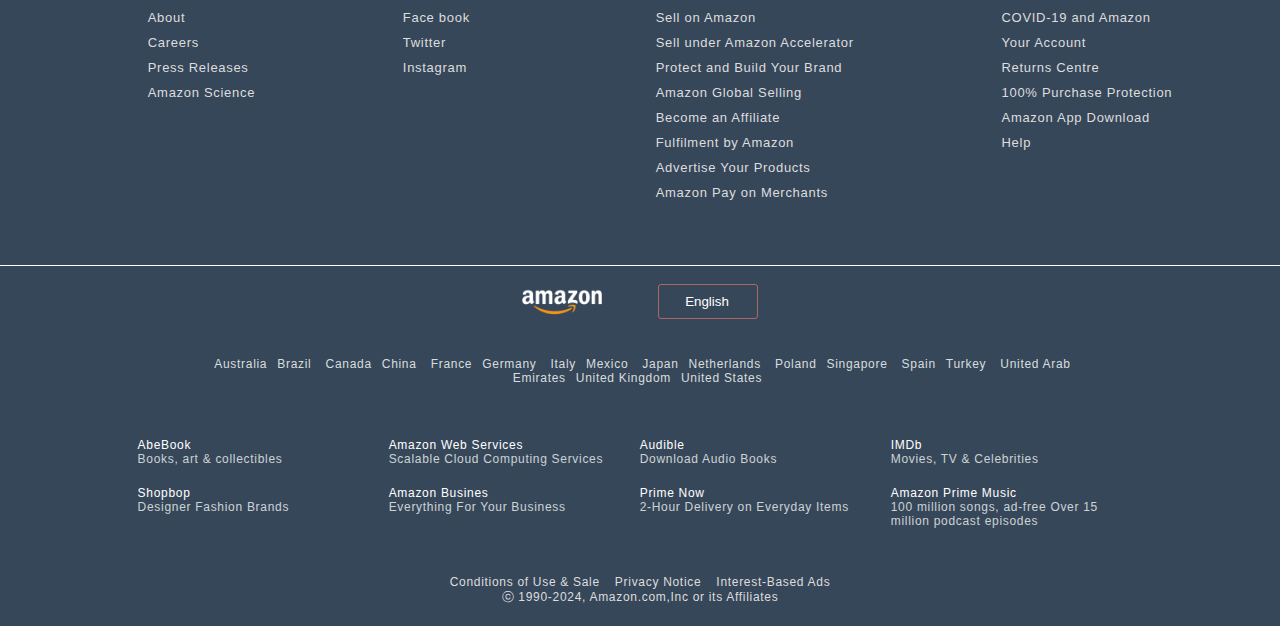
==== commit ffaaf83a: "update" ====
--- a/index.html
+++ b/index.html
@@ -7,6 +7,9 @@
   <link rel="stylesheet" href="https://cdnjs.cloudflare.com/ajax/libs/font-awesome/6.4.0/css/all.min.css"
     integrity="sha512-iecdLmaskl7CVkqkXNQ/ZH/XLlvWZOJyj7Yy7tcenmpD1ypASozpmT/E0iPtmFIB46ZmdtAc9eNBvH0H/ZpiBw=="
     crossorigin="anonymous" referrerpolicy="no-referrer" />
+  <link rel="preconnect" href="https://fonts.googleapis.com">
+  <link rel="preconnect" href="https://fonts.gstatic.com" crossorigin>
+  <link href="https://fonts.googleapis.com/css2?family=Roboto:wght@300;400;500;700&display=swap" rel="stylesheet">
   <link rel="stylesheet" href="style.css">
   <link rel="stylesheet" href="style2.css">
   <title>Amazon</title>
@@ -129,7 +132,6 @@
   </div>
 
 
-
   <header>
     <div class="navbar">
       <div class="nav-logo">
@@ -225,7 +227,6 @@
     <img class="mySlides" src="Slide pics/Under_1499_Tallhero_3000x1200._CB581730972_ (1).jpg">
     <img class="mySlides" src="Slide pics/WA_ETH_2x._CB580026909_.jpg">
     <button class="display-btn" onclick="plusDivs(1)">&#10095;</button>
-  </div>
   </div>
   <div class="shop-section">
     <div class="box1 box">
--- a/style.css
+++ b/style.css
@@ -1,8 +1,15 @@
 * {
     margin: 0;
-    font-size: Arial;
     border: border-box;
-    font-family: sans-serif;
+    /* font-family: "Roboto", sans-serif; */
+    font-family: "Amazon Ember", Arial, sans-serif;
+    font-weight: 500;
+    font-style: normal;
+}
+body{
+    /* font-size: 14px; */
+    /* line-height: 20px; */
+    letter-spacing: 0.7px;
 }
 
 header {
@@ -23,6 +30,10 @@
 
 .hide {
     display: none !important;
+}
+
+.nav0{
+    background-color: rgba(0, 0, 0, 0.644) !important;
 }
 
 .nav-logo {
@@ -58,6 +69,7 @@
 
 .border:hover {
     border: 1px solid white;
+    cursor: pointer;
 }
 
 /**box2**/
@@ -183,7 +195,7 @@
     align-items: center;
     justify-content: space-evenly;
     background-color: c;
-    font-size: 15px;
+    font-size: 13.5px;
 }
 
 .menu {
@@ -194,10 +206,6 @@
     border: 1px solid white;
     padding: 3px;
     cursor: pointer;
-}
-
-.panel-ops p {
-    font-family: Arial, Helvetica, sans-serif;
 }
 
 .panel-ops {
@@ -209,6 +217,7 @@
     margin: 5 10px 10px 0;
     padding: 3px;
     border: 1px solid transparent;
+    cursor: pointer;
 }
 
 .panel-ops p:hover {
@@ -227,6 +236,7 @@
     background-color: ;
     padding: 4px;
     border: 1px solid transparent;
+    cursor: pointer;
 }
 
 .panel-deal:hover {
@@ -582,6 +592,11 @@
     justify-content: space-evenly;
 }
 
+.foot-panel2 a:hover{
+    text-decoration: underline;
+    cursor: pointer;
+}
+
 ul {
     margin-top: 20px;
 }
@@ -669,9 +684,12 @@
     margin-top: 40px;
     background-color: ;
     padding: 12px;
-    /* flex-wrap: wrap; */
-    /* width: 100%; */
     gap: 20px;
+}
+
+.foot-panel4,
+.foot-panel5{
+     font-size: 12px;
 }
 
 .uper-content,
@@ -686,6 +704,7 @@
     width: 22%;
     margin: px;
     background-color: ;
+    cursor: pointer;
 }
 
 .content p {
@@ -703,6 +722,18 @@
     align-items: center;
     padding: 20px;
     margin-top: 15px;
+    font-size: 12px;
+    color: #dddddd;
+}
+
+.noote{
+    display: flex;
+    gap: 15px;
+}
+
+.noote span:hover{
+    cursor: pointer;
+    text-decoration: underline;
 }
 
 
--- a/style2.css
+++ b/style2.css
@@ -8,7 +8,8 @@
         height: 100px;
     }
 
-    .panel-ops,.panel-deal {
+    .panel-ops,
+    .panel-deal {
         /* display: flex; */
         /* justify-content: space-around; */
     }
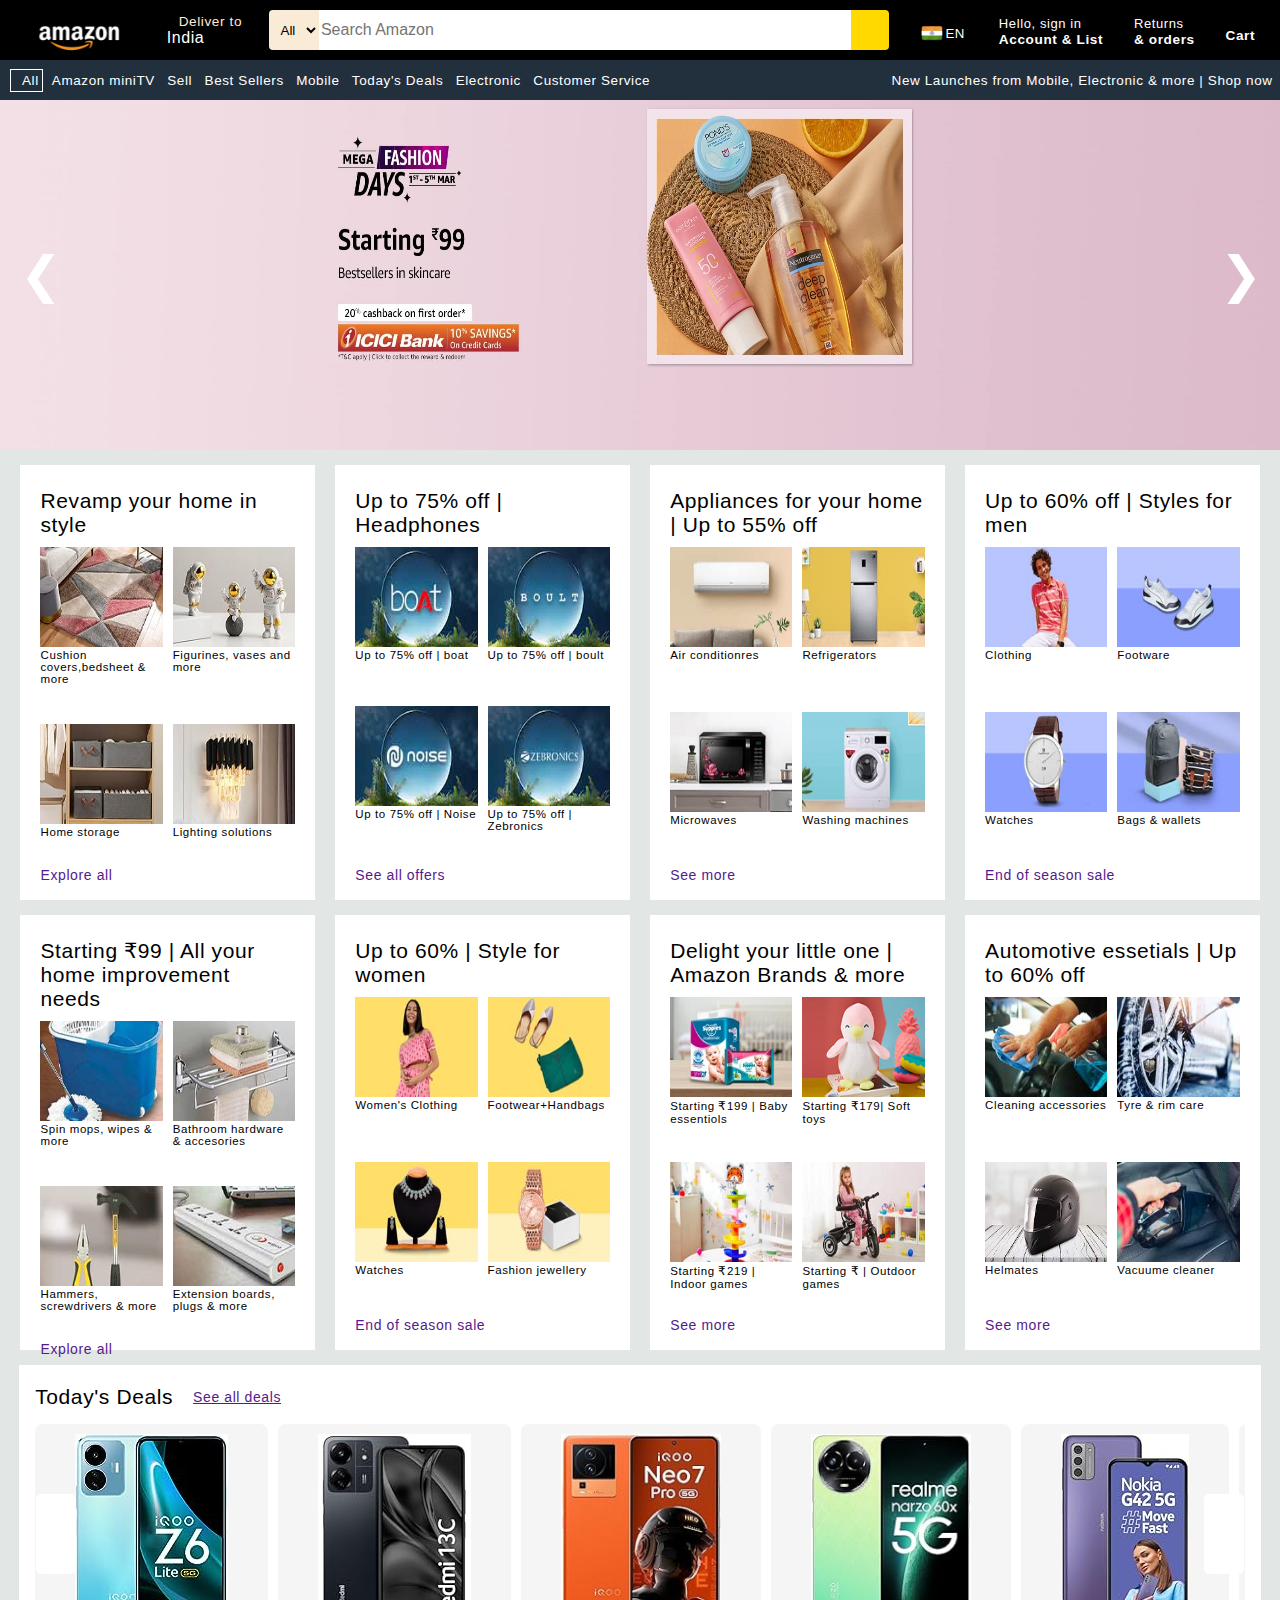
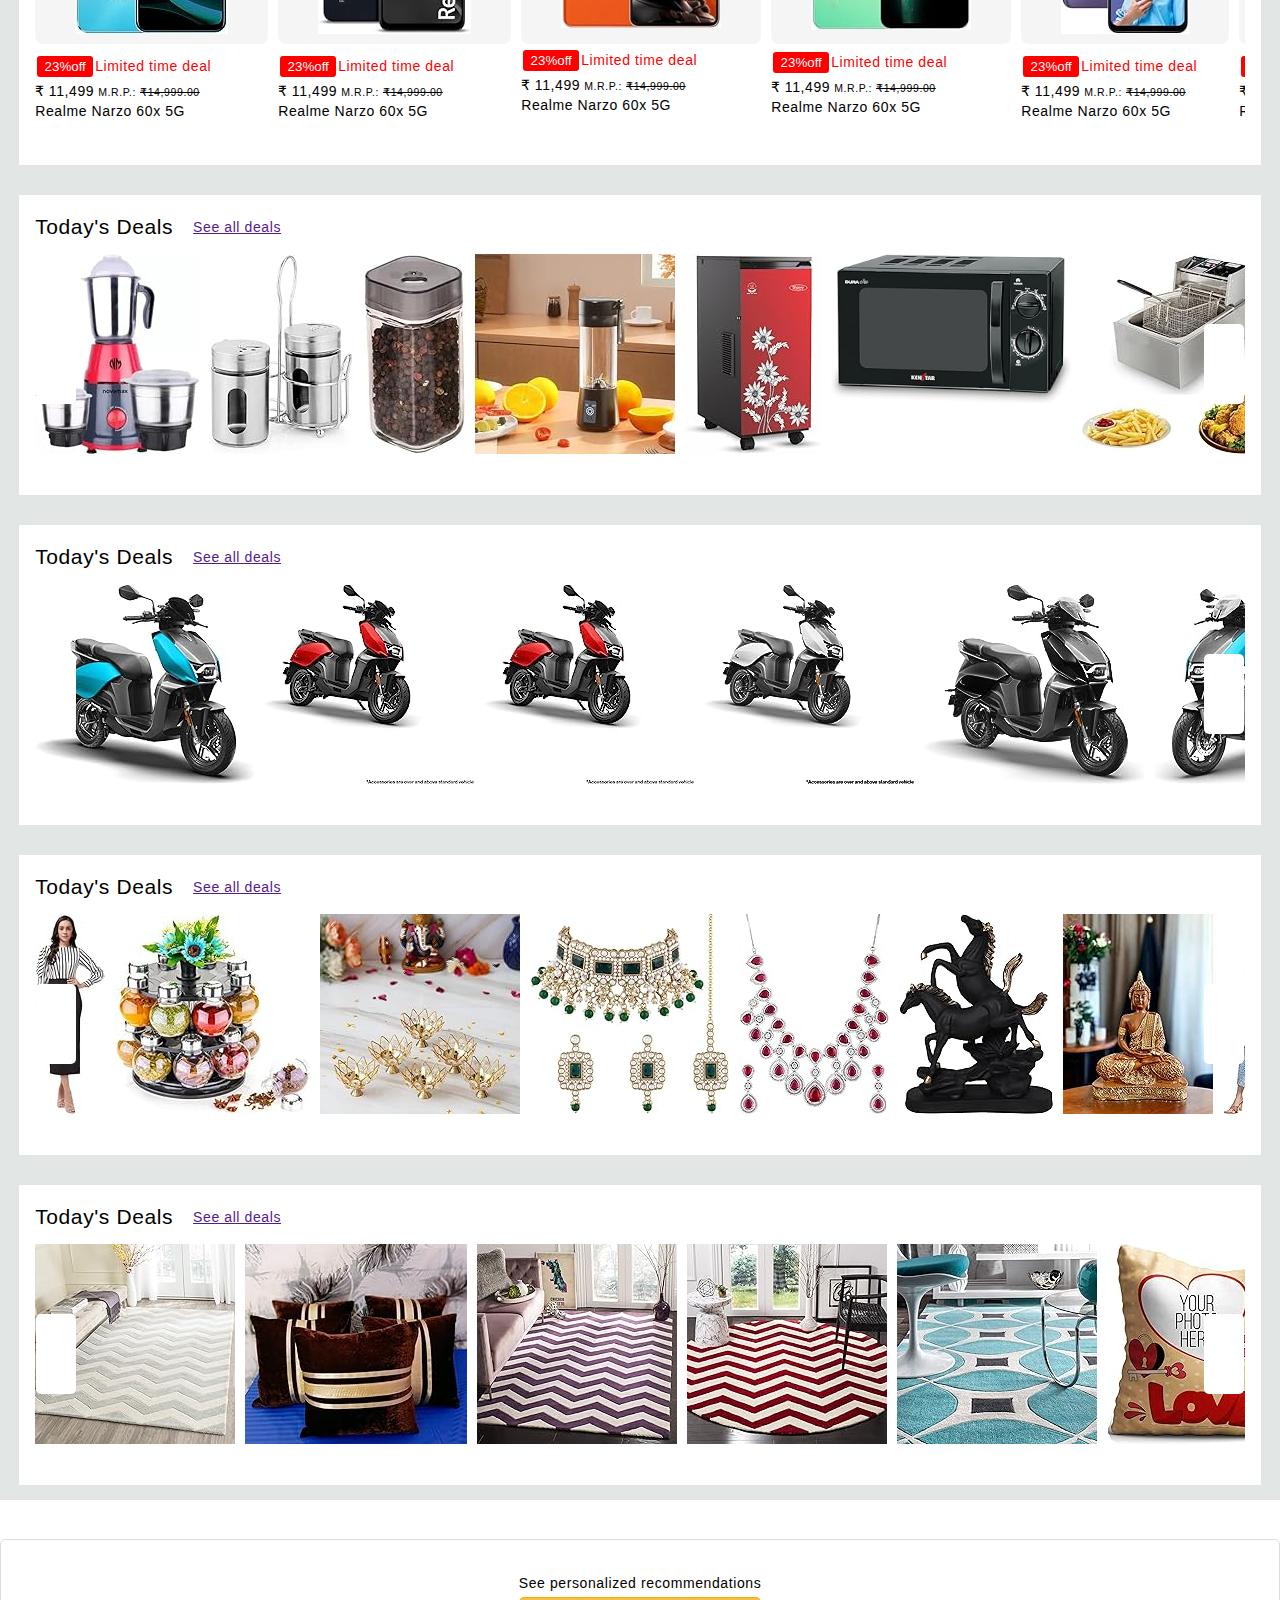
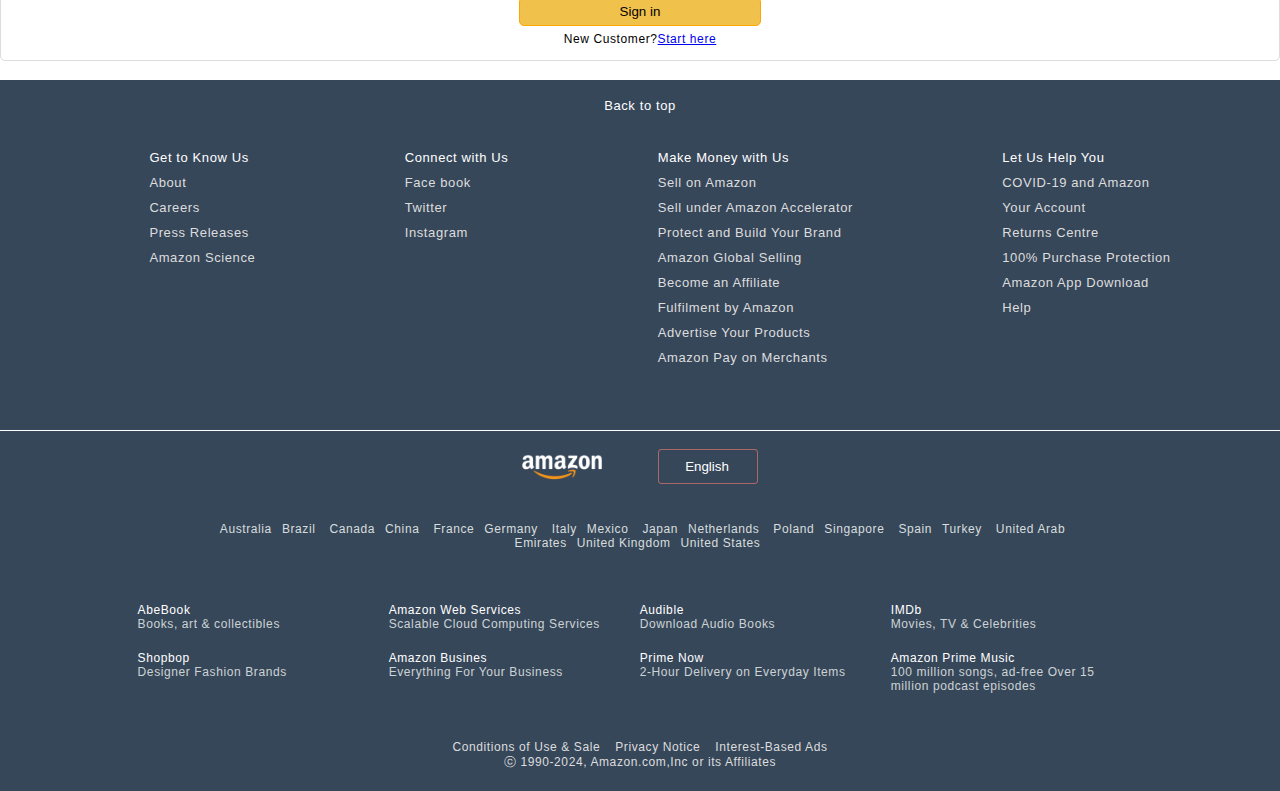
==== commit 37f274db: "update" ====
--- a/index.html
+++ b/index.html
@@ -505,7 +505,17 @@
     </div>
   </div>
 
-  <!-- Fotter Part -->
+  <div class="sign-in">
+    <div class="in">
+      <div class="page">
+    <p>See personalized recommendations</p>
+    <p><button>Sign in</button></p>
+    <span>New Customer?<a href="#">Start here</a></span>
+     </div>  
+  </div> 
+  </div>
+
+  <!-- Footter Part -->
   <Footer>
     <div class="foot-panel1">
       Back to top
--- a/style.css
+++ b/style.css
@@ -9,7 +9,7 @@
 body{
     /* font-size: 14px; */
     /* line-height: 20px; */
-    letter-spacing: 0.7px;
+    letter-spacing: 0.6px;
 }
 
 header {
@@ -566,10 +566,50 @@
 }
 
 
+/* for sign-in */
+
+.sign-in{
+    margin-top: 25px;
+    height: 150px;
+    display: flex;
+    justify-content: center;
+    align-items: center;
+}
+
+.in{
+    width: 100%;
+    height: 80%;
+    text-align: center;
+    border: 1px solid gainsboro;
+    border-radius: 5px;
+    display: flex;
+    justify-content: center;
+    align-items: center;
+}
+
+.page{
+    margin-top: 20px;
+   display: flex;
+   flex-direction: column;
+   gap: 6px;
+   font-size: 14px;
+}
+
+.page button{
+    width: 100%;
+    padding: 6px;
+    border-radius: 5px;
+    background-color: #f0c14b;
+    border: 1px solid orange;
+}
+
+.page span{
+     font-size: 12px;
+}
 
 /**footer**/
 footer {
-    margin-top: 15px;
+    margin-top: 5px;
     background-color: #37475a;
     font-size: 13px;
 }
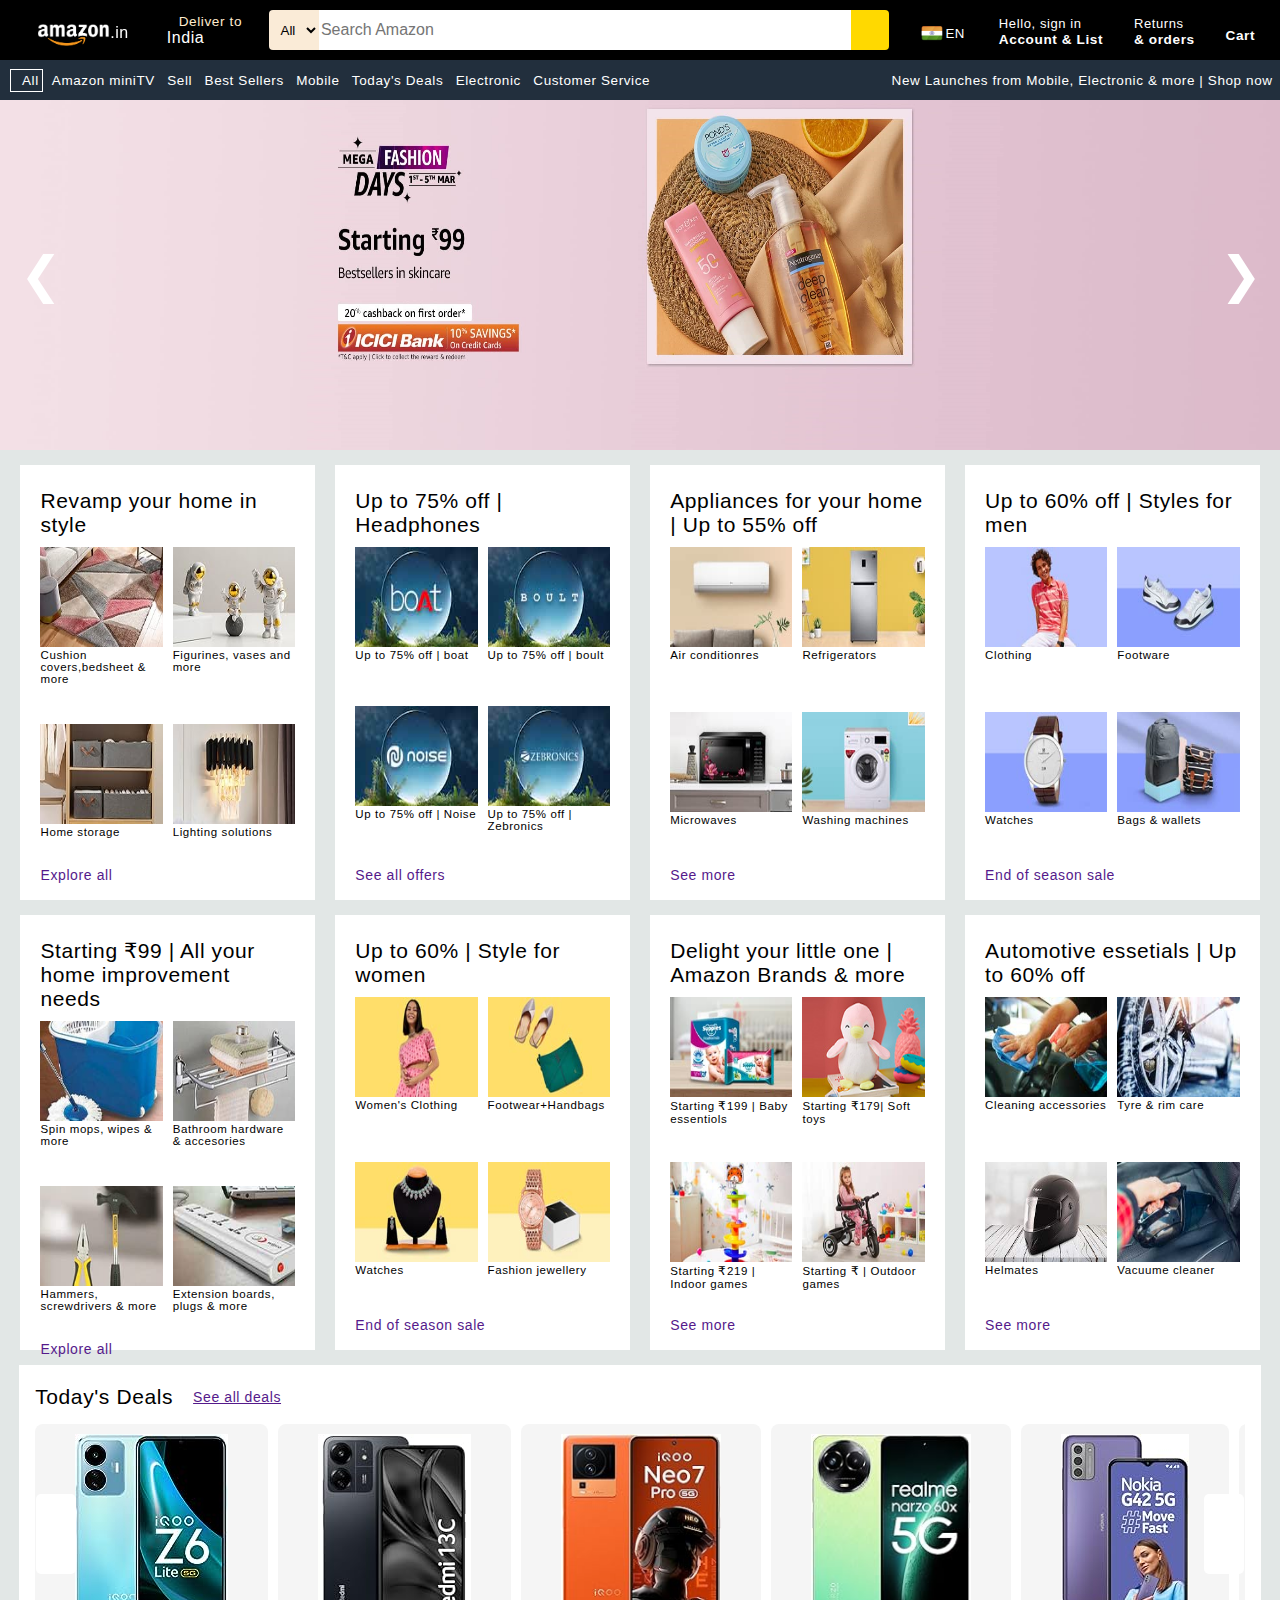
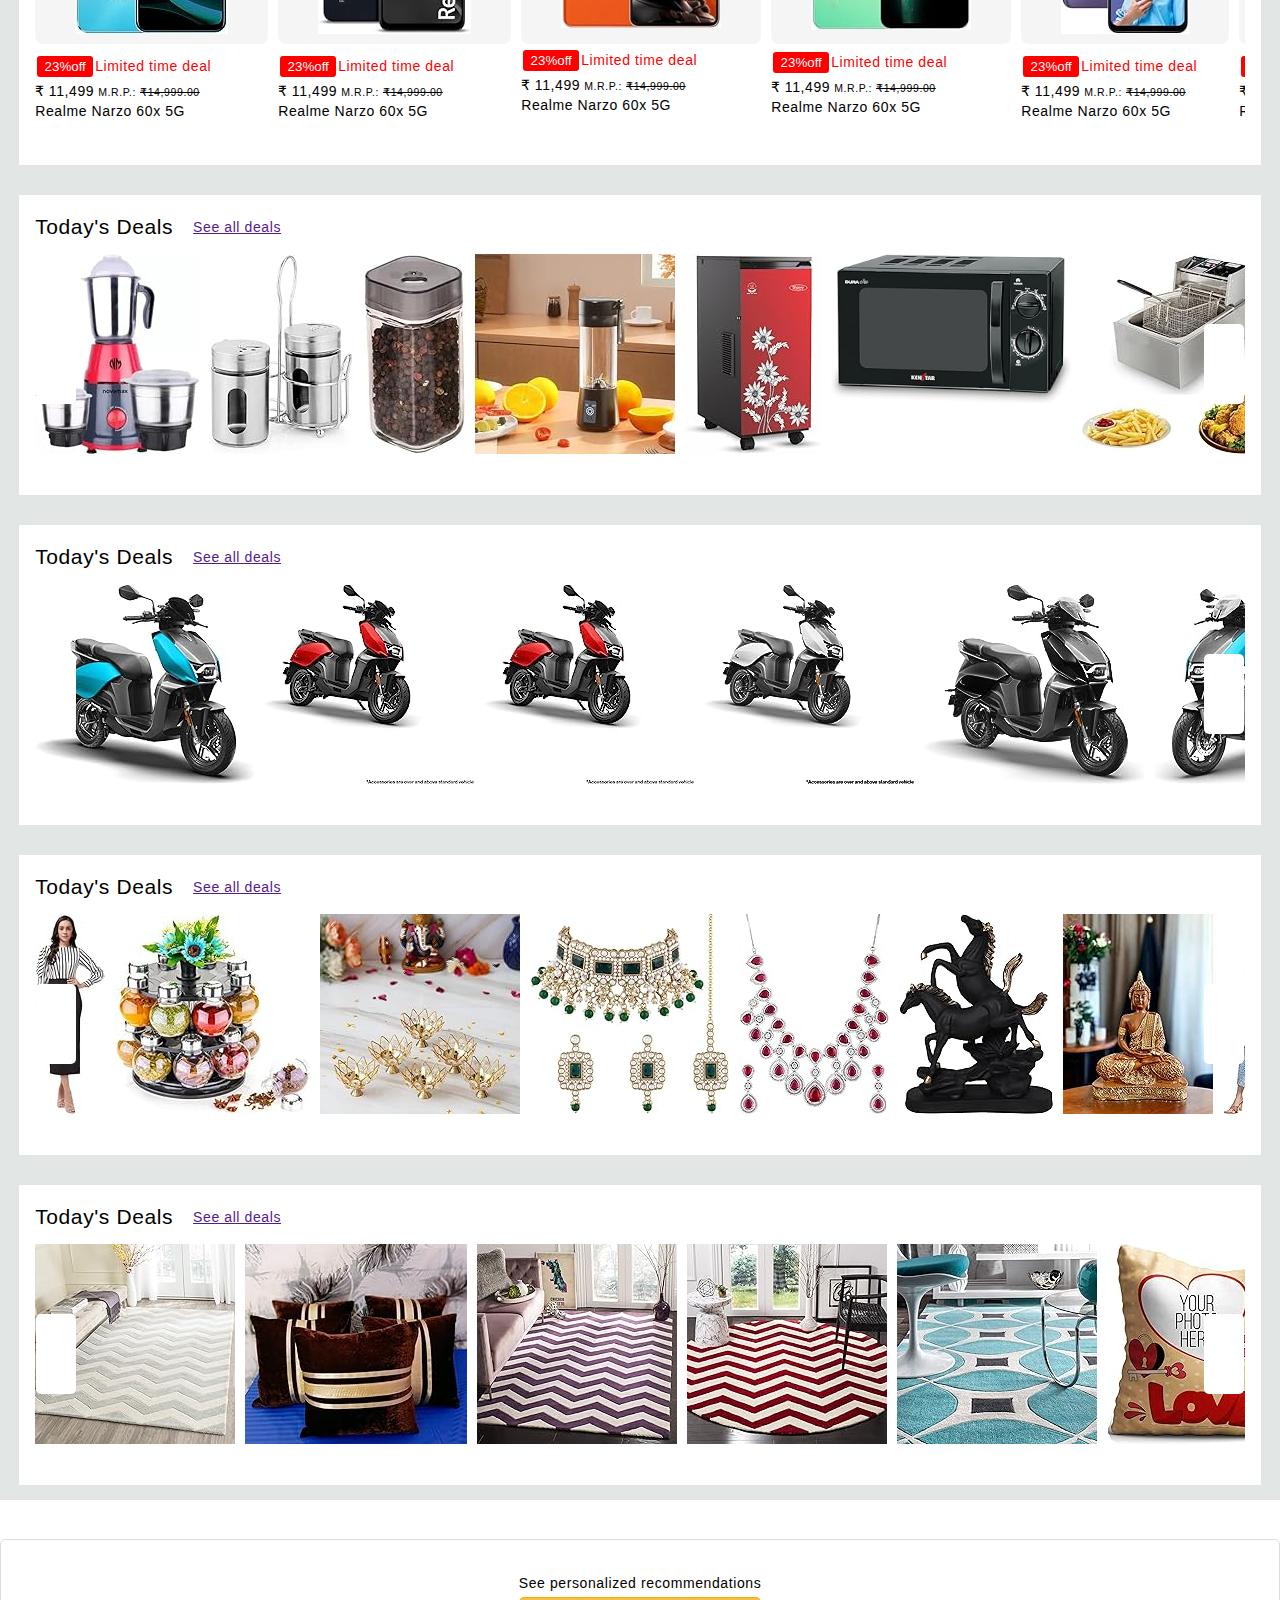
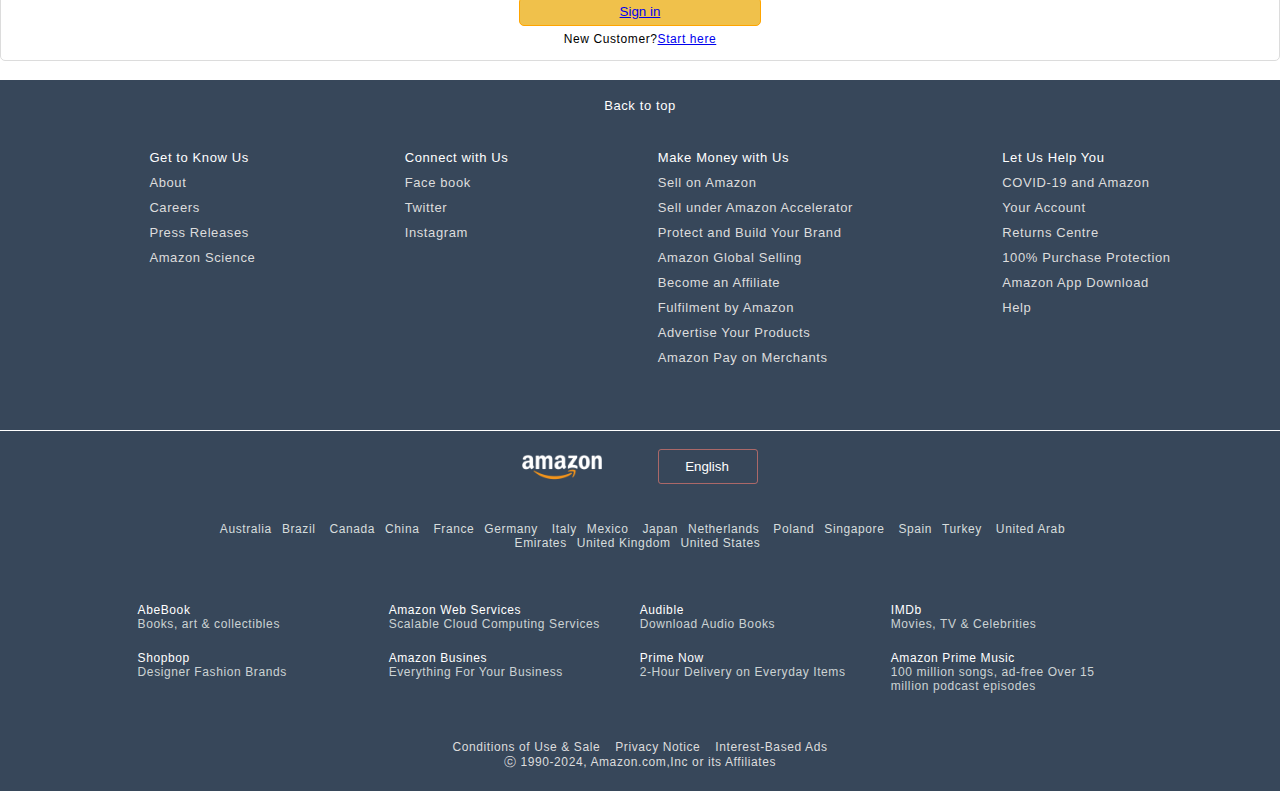
==== commit 02abc2e1: "add login page" ====
--- a/index.html
+++ b/index.html
@@ -11,7 +11,7 @@
   <link rel="preconnect" href="https://fonts.gstatic.com" crossorigin>
   <link href="https://fonts.googleapis.com/css2?family=Roboto:wght@300;400;500;700&display=swap" rel="stylesheet">
   <link rel="stylesheet" href="style.css">
-  <link rel="stylesheet" href="style2.css">
+  <!-- <link rel="stylesheet" href="style2.css"> -->
   <title>Amazon</title>
 </head>
 
@@ -136,7 +136,7 @@
     <div class="navbar">
       <div class="nav-logo">
         <div class="logo"></div>
-        <!-- <span>.in</span> -->
+        <span>.in</span>
       </div>
       <div class="nav-address border">
         <p class="address1">Deliver to</p>
@@ -509,7 +509,7 @@
     <div class="in">
       <div class="page">
     <p>See personalized recommendations</p>
-    <p><button>Sign in</button></p>
+    <p><button><a href="signIn.html">Sign in</a></button></p>
     <span>New Customer?<a href="#">Start here</a></span>
      </div>  
   </div> 
--- a/style.css
+++ b/style.css
@@ -1,14 +1,11 @@
 * {
     margin: 0;
     border: border-box;
-    /* font-family: "Roboto", sans-serif; */
     font-family: "Amazon Ember", Arial, sans-serif;
     font-weight: 500;
     font-style: normal;
 }
 body{
-    /* font-size: 14px; */
-    /* line-height: 20px; */
     letter-spacing: 0.6px;
 }
 
@@ -1044,4 +1041,49 @@
 
 .show-1 {
     display: none;
+}
+
+@media screen and (max-width: 1060px) {
+    header {
+        height: 50px;
+
+    }
+
+    .panel {
+        height: 100px;
+    }
+
+    .panel-ops,
+    .panel-deal {
+        /* display: flex; */
+        /* justify-content: space-around; */
+    }
+
+    .nav-search {
+        width: 50%;
+
+    }
+
+    .box {
+        width: 50%;
+        height: auto;
+    }
+
+    .shop-section {
+        display: flex;
+        justify-content: space-around;
+        /* flex-direction: column; */
+    }
+
+    .box img {
+        width: 100%;
+        display: flex;
+        flex-direction: column;
+    }
+
+    .foot-panel2 {
+        height: 100%;
+    }
+
+
 }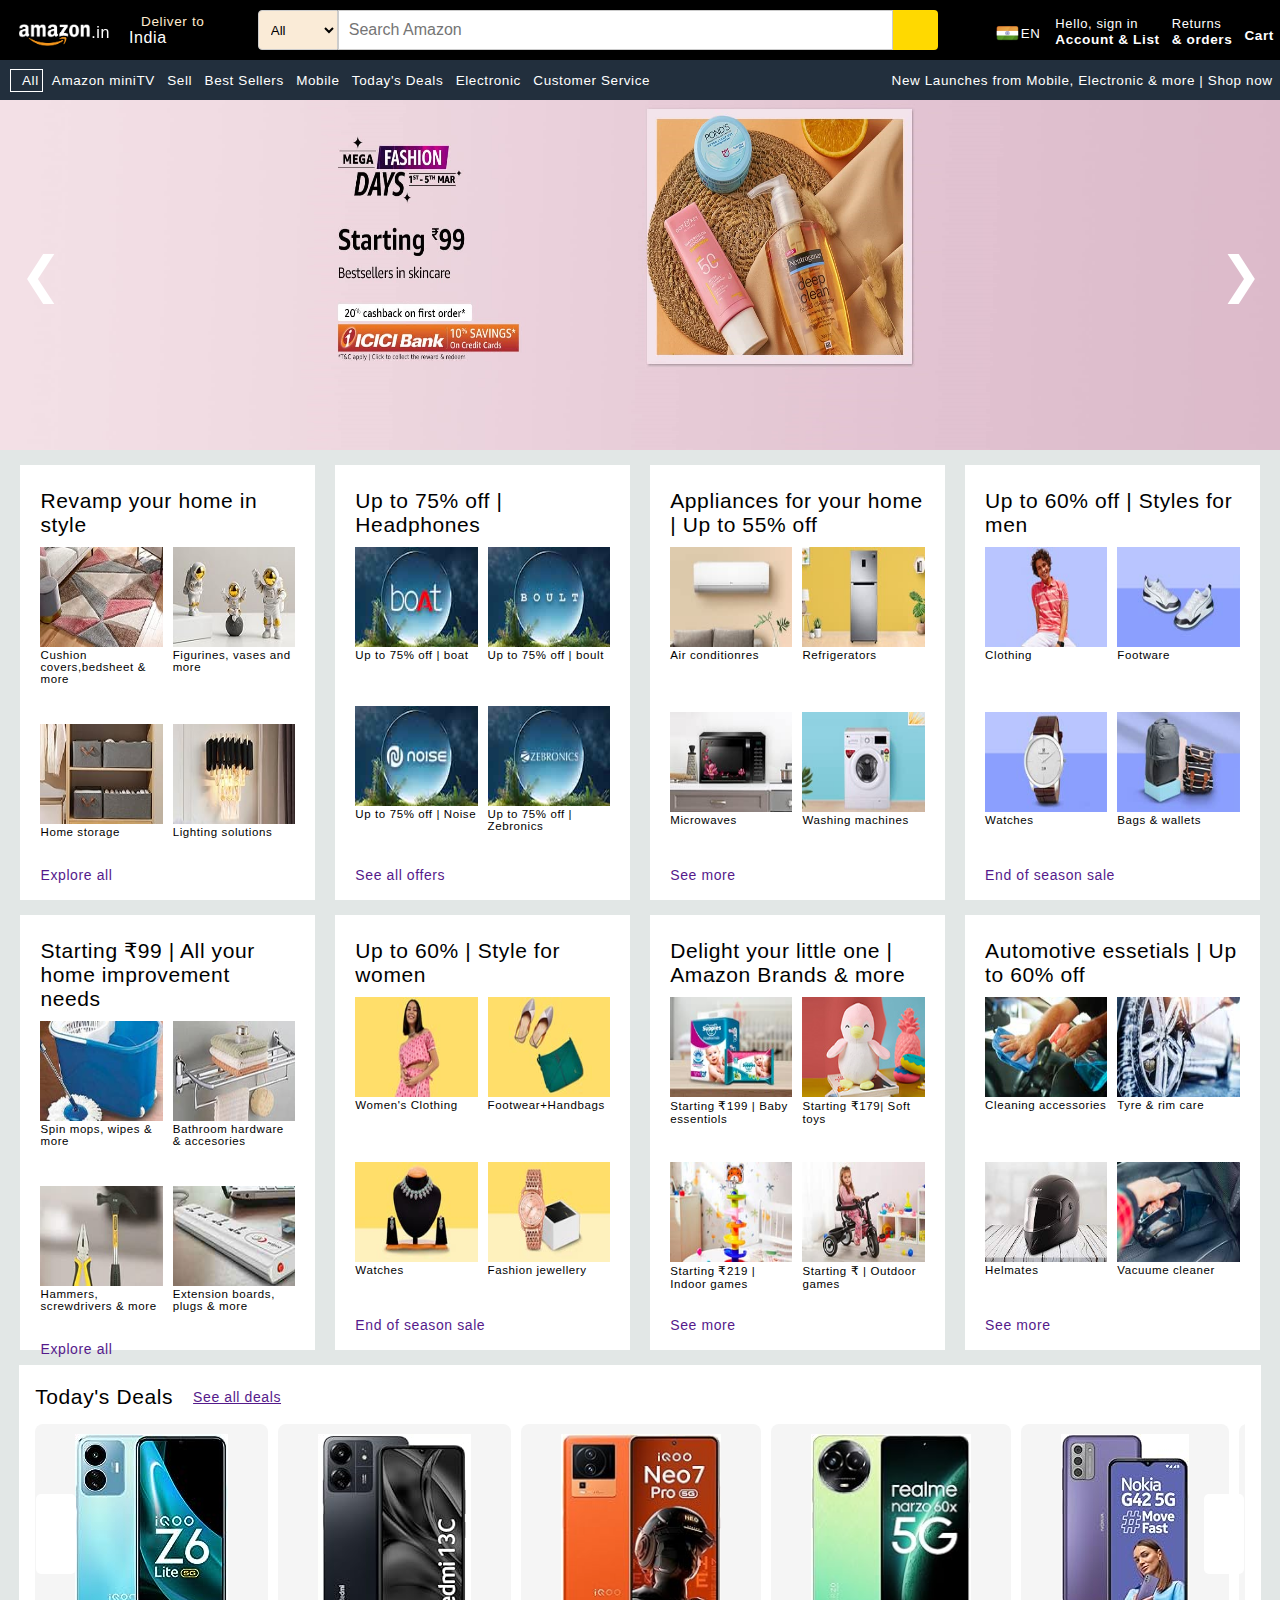
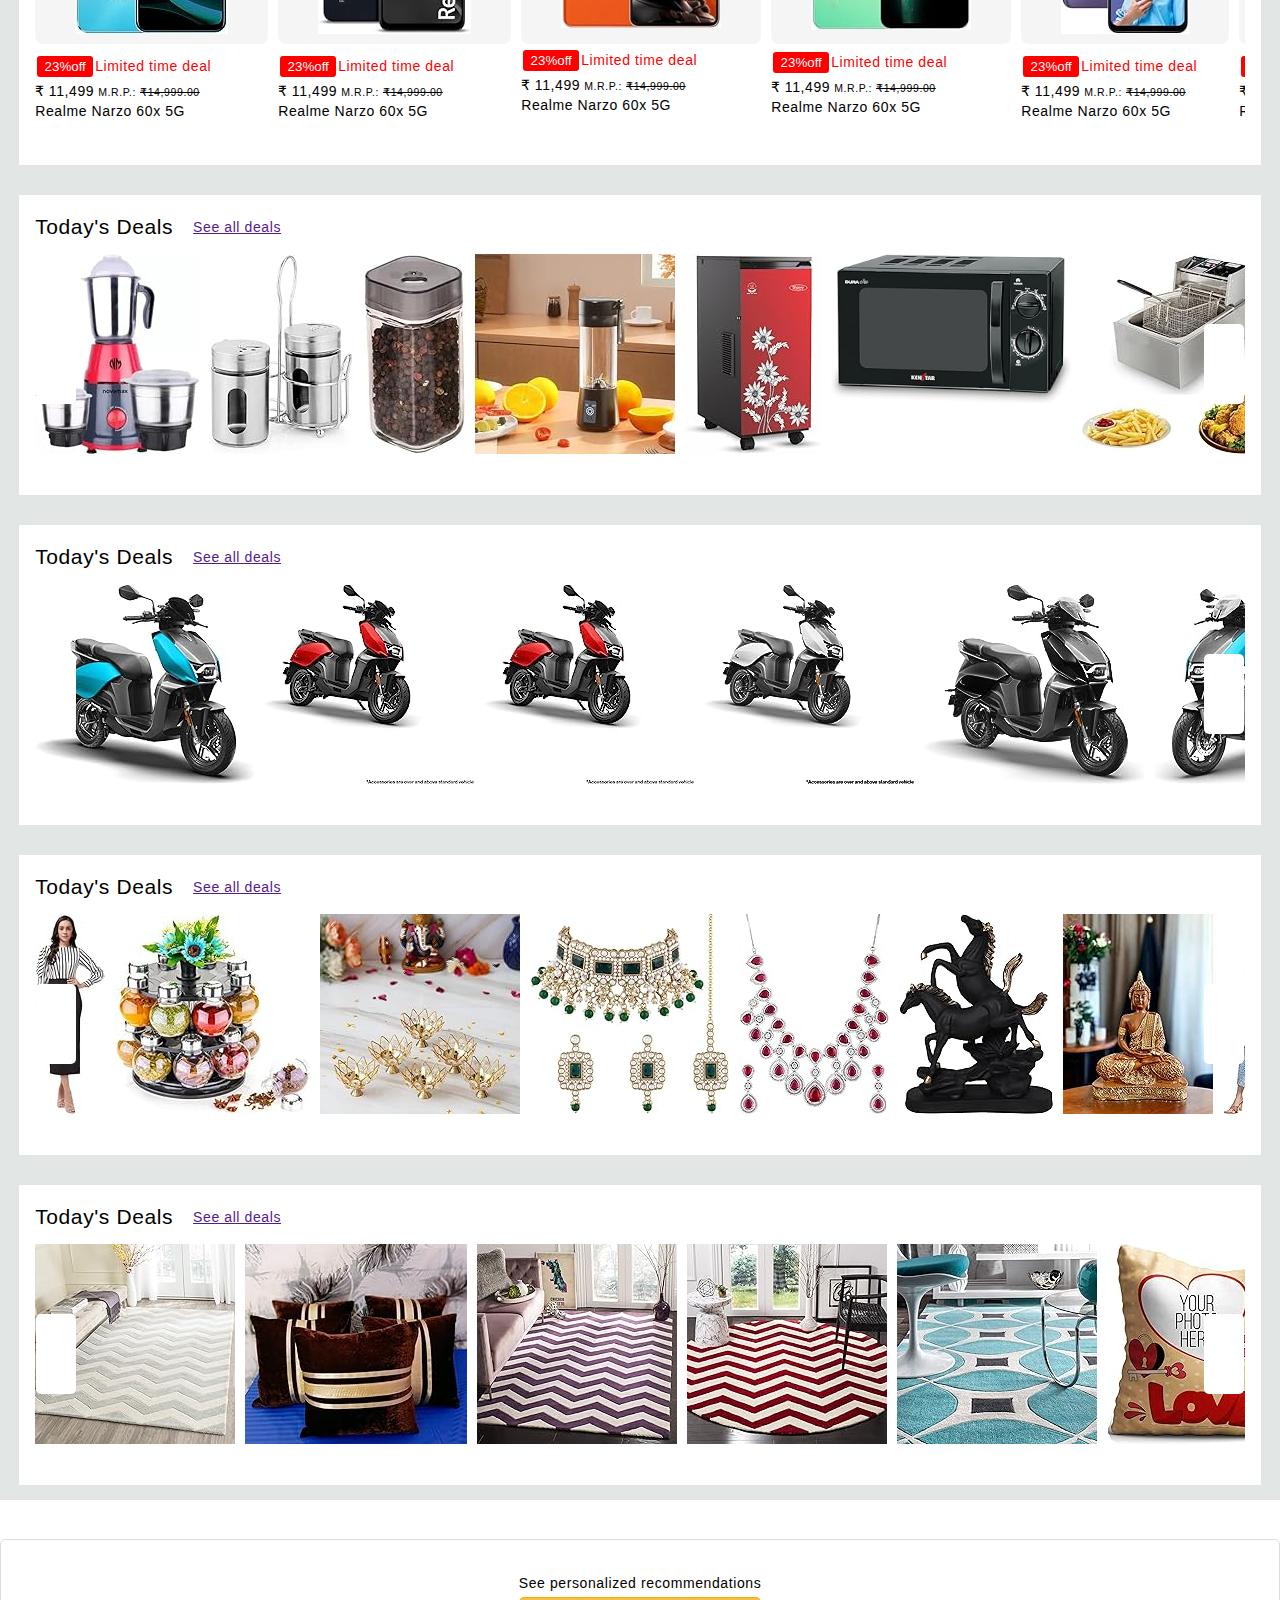
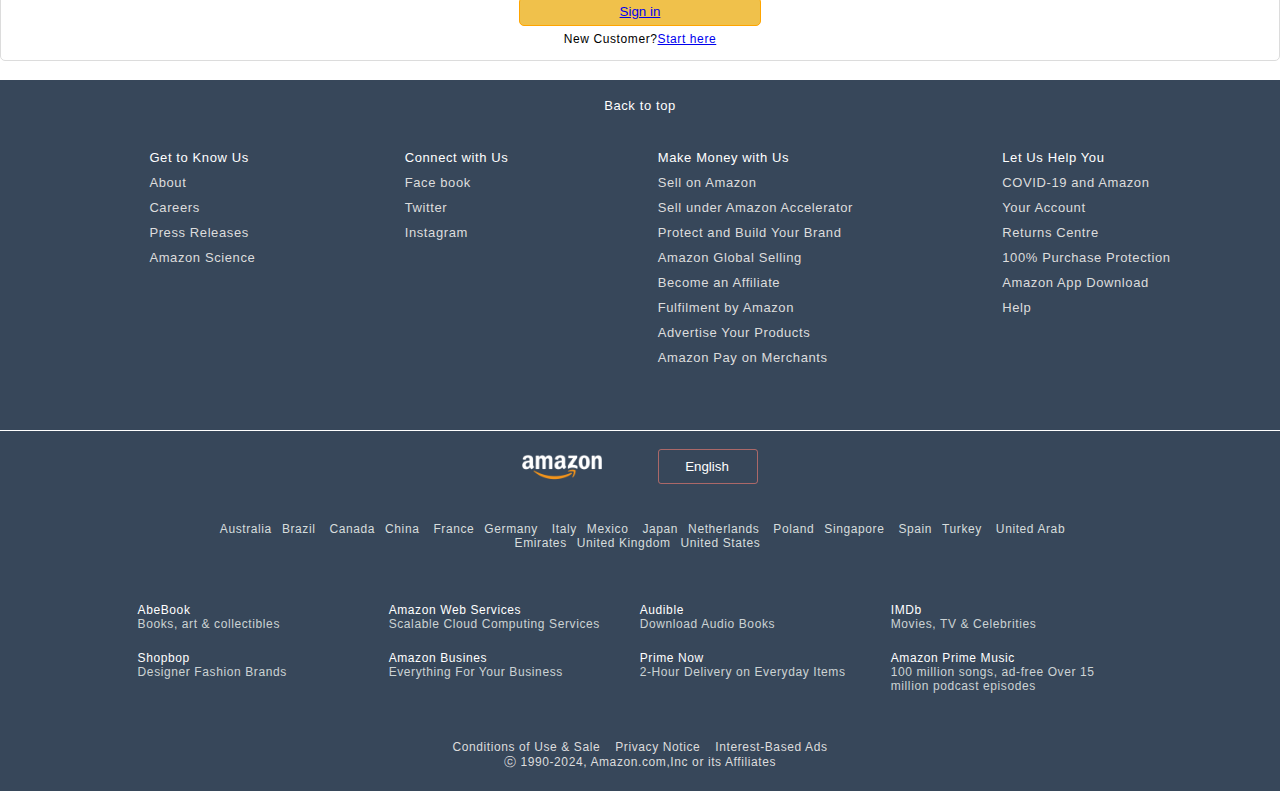
==== commit 1f300a76: "Upadate selection bar" ====
--- a/index.html
+++ b/index.html
@@ -102,6 +102,11 @@
   <!-- For Account and List -->
 
   <div class="hdn-sign show">
+    <div class="login-btn">
+     <button><a href="signIn.html">Sign in</a></button>
+     <p>New customer?<a href="#">Start here.</a></p>
+    </div>
+    <div class="hdn-line1"></div>
     <div class="hdn-table">
       <div>
         <h3>Your Lists</h3>
@@ -146,8 +151,8 @@
         </div>
       </div>
       <div class="nav-search">
-        <select class="search-select">
-          <option title="abc">All</option>
+        <select class="search-select" id="dynamic-select">
+          <option hidden>All</option>
           <option>All Category</option>
           <option>Alexa Skills</option>
           <option>Amazon Devices</option>
@@ -161,6 +166,24 @@
           <option>Books</option>
           <option>Car & Moterbike</option>
           <option>Clothing & Accessories</option>
+          <option>collectibles</option>
+          <option>Computers & Accessories</option>
+          <option>Deals</option>
+          <option>Electronics</option>
+          <option>Furniture</option>
+          <option>Garden & Outdoor</option>
+          <option>Gift Cards</option>
+          <option>Grocery & Gourme Foodst</option>
+          <option>Health & Personal Care</option>
+          <option>Home & Kitchen</option>
+          <option>Industrial & Scientific</option>
+          <option>jewellery</option>
+          <option>Kindle Store</option>
+          <option>Language & Bags</option>
+          <option>Luxury Beauty</option>
+          <option>Movies & TV Show</option>
+          <option>MP3 Music</option>
+          <option>Musical Instrument</option>
         </select>
         <input placeholder="Search Amazon" class="search-input">
         <div class="search-icon">
--- a/style.css
+++ b/style.css
@@ -5,7 +5,8 @@
     font-weight: 500;
     font-style: normal;
 }
-body{
+
+body {
     letter-spacing: 0.6px;
 }
 
@@ -29,7 +30,7 @@
     display: none !important;
 }
 
-.nav0{
+.nav0 {
     background-color: rgba(0, 0, 0, 0.644) !important;
 }
 
@@ -90,27 +91,38 @@
 /**box3**/
 .nav-search {
     display: flex;
-    justify-content: space-evenly;
-    background-color: black;
-    width: 620px;
+    width: 680px;
     height: 40px;
-    /* border-radius: 4px; */
+    justify-content: space-between;
+    max-width: 800px; /* Adjust as needed */
+    margin: 0 auto;
+    /* background-color: aqua; */
     border: 2px solid transparent;
-}
-
-.search-select {
-    background-color: antiquewhite;
-    width: 50px;
-    text-align: center;
+  }
+  
+  .search-select {
+    padding: 8px;
+    border: 1px solid #ccc;
     border-top-left-radius: 4px;
     border-bottom-left-radius: 4px;
-    border: none;
-}
-
-.search-input {
-    width: 100%;
+    width: 80px;
+    min-width: px; /* Set a minimum width to prevent it from becoming too narrow */
+    background-color: antiquewhite;
+   }
+  
+  .search-input {
+    outline: none;
+    flex: 2;
+    width: 100%;
+    padding: 10px;
+    border: 1px solid #ccc;
     font-size: 1rem;
-    border: none;
+  }
+
+
+
+.search-select option {
+    background-color: white;
 }
 
 .search-icon {
@@ -565,7 +577,7 @@
 
 /* for sign-in */
 
-.sign-in{
+.sign-in {
     margin-top: 25px;
     height: 150px;
     display: flex;
@@ -573,7 +585,7 @@
     align-items: center;
 }
 
-.in{
+.in {
     width: 100%;
     height: 80%;
     text-align: center;
@@ -584,15 +596,15 @@
     align-items: center;
 }
 
-.page{
+.page {
     margin-top: 20px;
-   display: flex;
-   flex-direction: column;
-   gap: 6px;
-   font-size: 14px;
-}
-
-.page button{
+    display: flex;
+    flex-direction: column;
+    gap: 6px;
+    font-size: 14px;
+}
+
+.page button {
     width: 100%;
     padding: 6px;
     border-radius: 5px;
@@ -600,8 +612,8 @@
     border: 1px solid orange;
 }
 
-.page span{
-     font-size: 12px;
+.page span {
+    font-size: 12px;
 }
 
 /**footer**/
@@ -629,7 +641,7 @@
     justify-content: space-evenly;
 }
 
-.foot-panel2 a:hover{
+.foot-panel2 a:hover {
     text-decoration: underline;
     cursor: pointer;
 }
@@ -725,8 +737,8 @@
 }
 
 .foot-panel4,
-.foot-panel5{
-     font-size: 12px;
+.foot-panel5 {
+    font-size: 12px;
 }
 
 .uper-content,
@@ -763,12 +775,12 @@
     color: #dddddd;
 }
 
-.noote{
+.noote {
     display: flex;
     gap: 15px;
 }
 
-.noote span:hover{
+.noote span:hover {
     cursor: pointer;
     text-decoration: underline;
 }
@@ -904,18 +916,39 @@
 }
 
 .hdn-sign {
-    position: absolute;
+    /* position: absolute; */
+    position: fixed;
     z-index: 101;
     transition: all 2s;
     /* display: none; */
     width: 500px;
-    height: 380px;
+    height: 395px;
     top: 60px;
     right: 80px;
     background-color: white;
     border-radius: 5px;
 }
 
+.login-btn {
+    text-align: center;
+    margin-top: 10px;
+}
+
+.login-btn button {
+    width: 150px;
+    cursor: pointer;
+    padding: 4px;
+    border-radius: 7px;
+    border: none;
+    background-color: rgb(255, 208, 0);
+    box-shadow: 1px 3px 5px rgba(0, 0, 0, 0.1);
+}
+
+.login-btn p {
+    font-size: 11px;
+    margin-top: 3px;
+}
+
 .hdn-table {
     display: flex;
     justify-content: space-around;
@@ -924,7 +957,7 @@
 
 .hdn-table h3 {
     font-size: 16px;
-    padding: 10px 0;
+    margin-left: 20px;
 }
 
 .hdn-table li {
@@ -938,7 +971,15 @@
     width: 0.5px;
     color: black;
     background-color: rgb(190, 190, 190);
-    height: 280px;
+    height: 305px;
+}
+
+.hdn-line1 {
+    width: 450px;
+    color: black;
+    background-color: rgb(190, 190, 190);
+    height: 0.5px;
+    margin: 10px 0px 0px 25px;
 }
 
 .stop-scroll {
@@ -950,7 +991,8 @@
 /* for language selection bar */
 
 .language {
-    position: absolute;
+    /* position: absolute; */
+    position: fixed;
     z-index: 101;
     transition: all 2s;
     /* display: none; */
